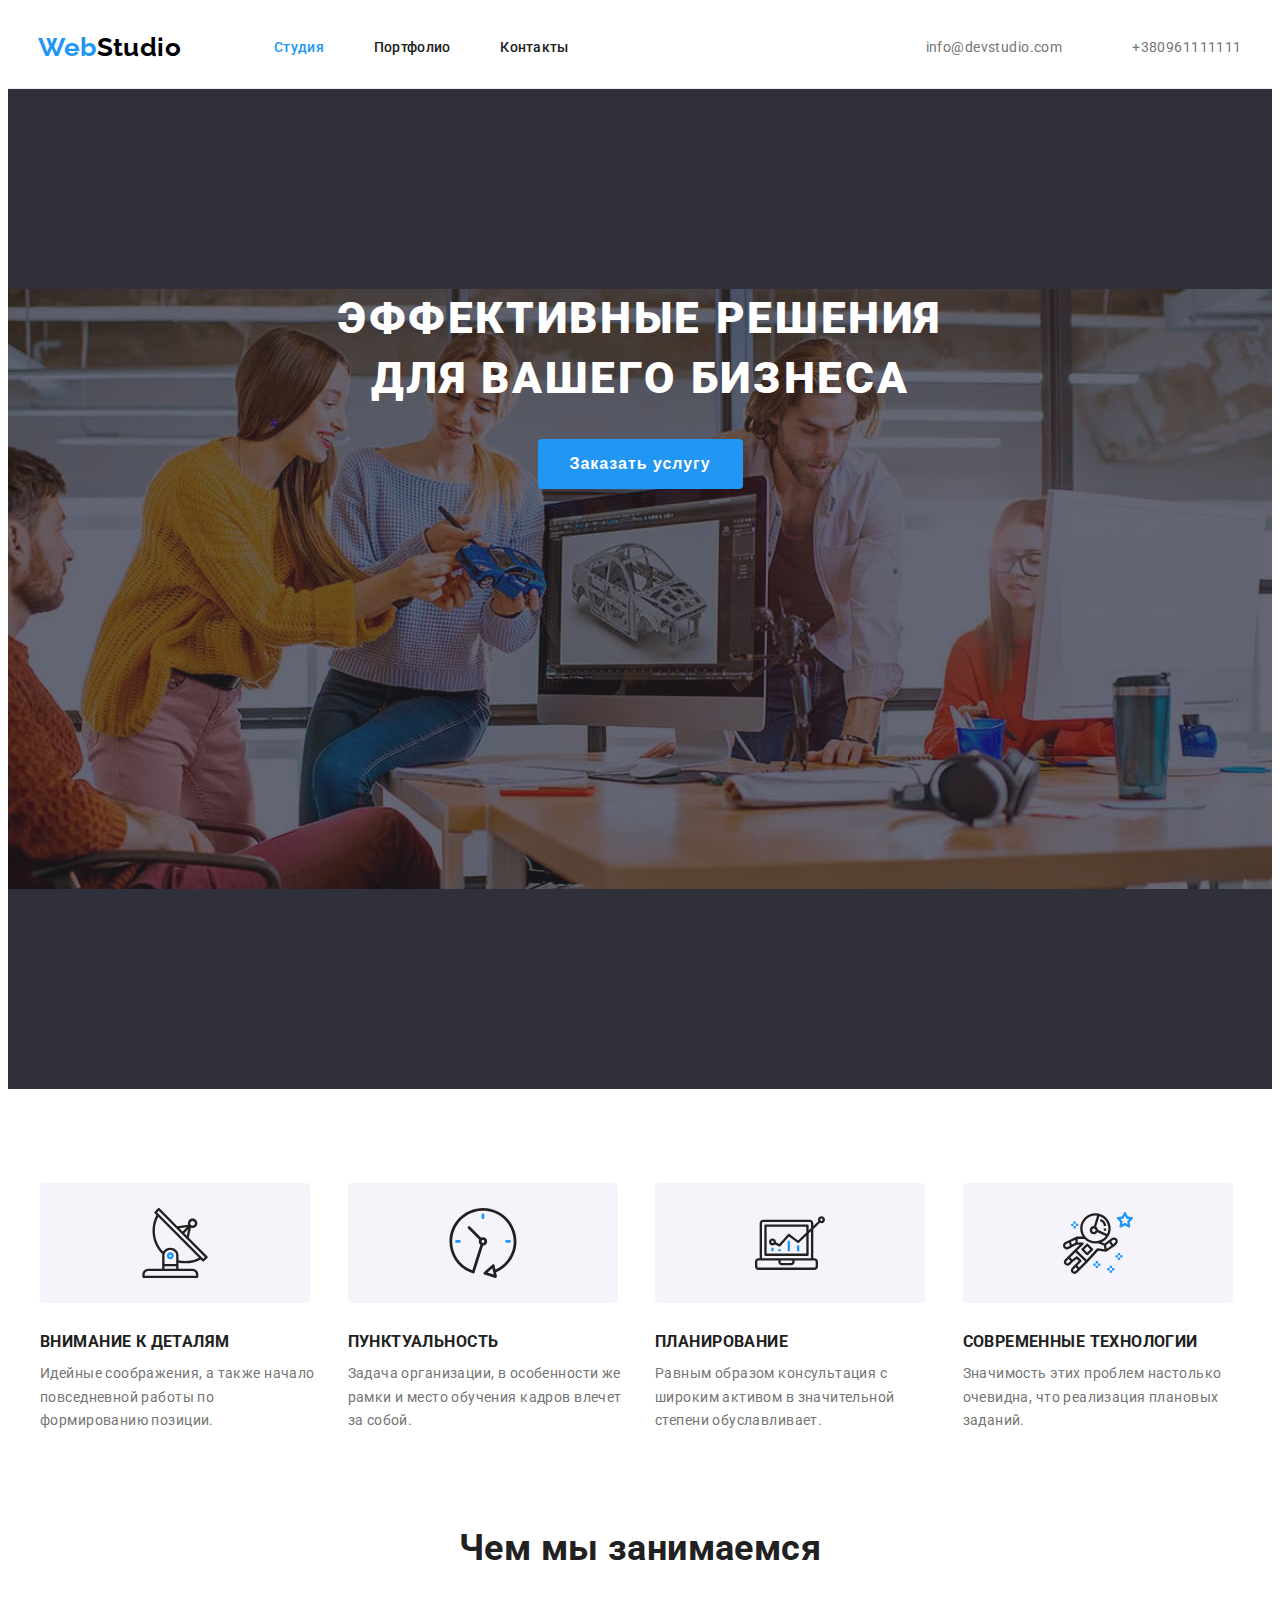
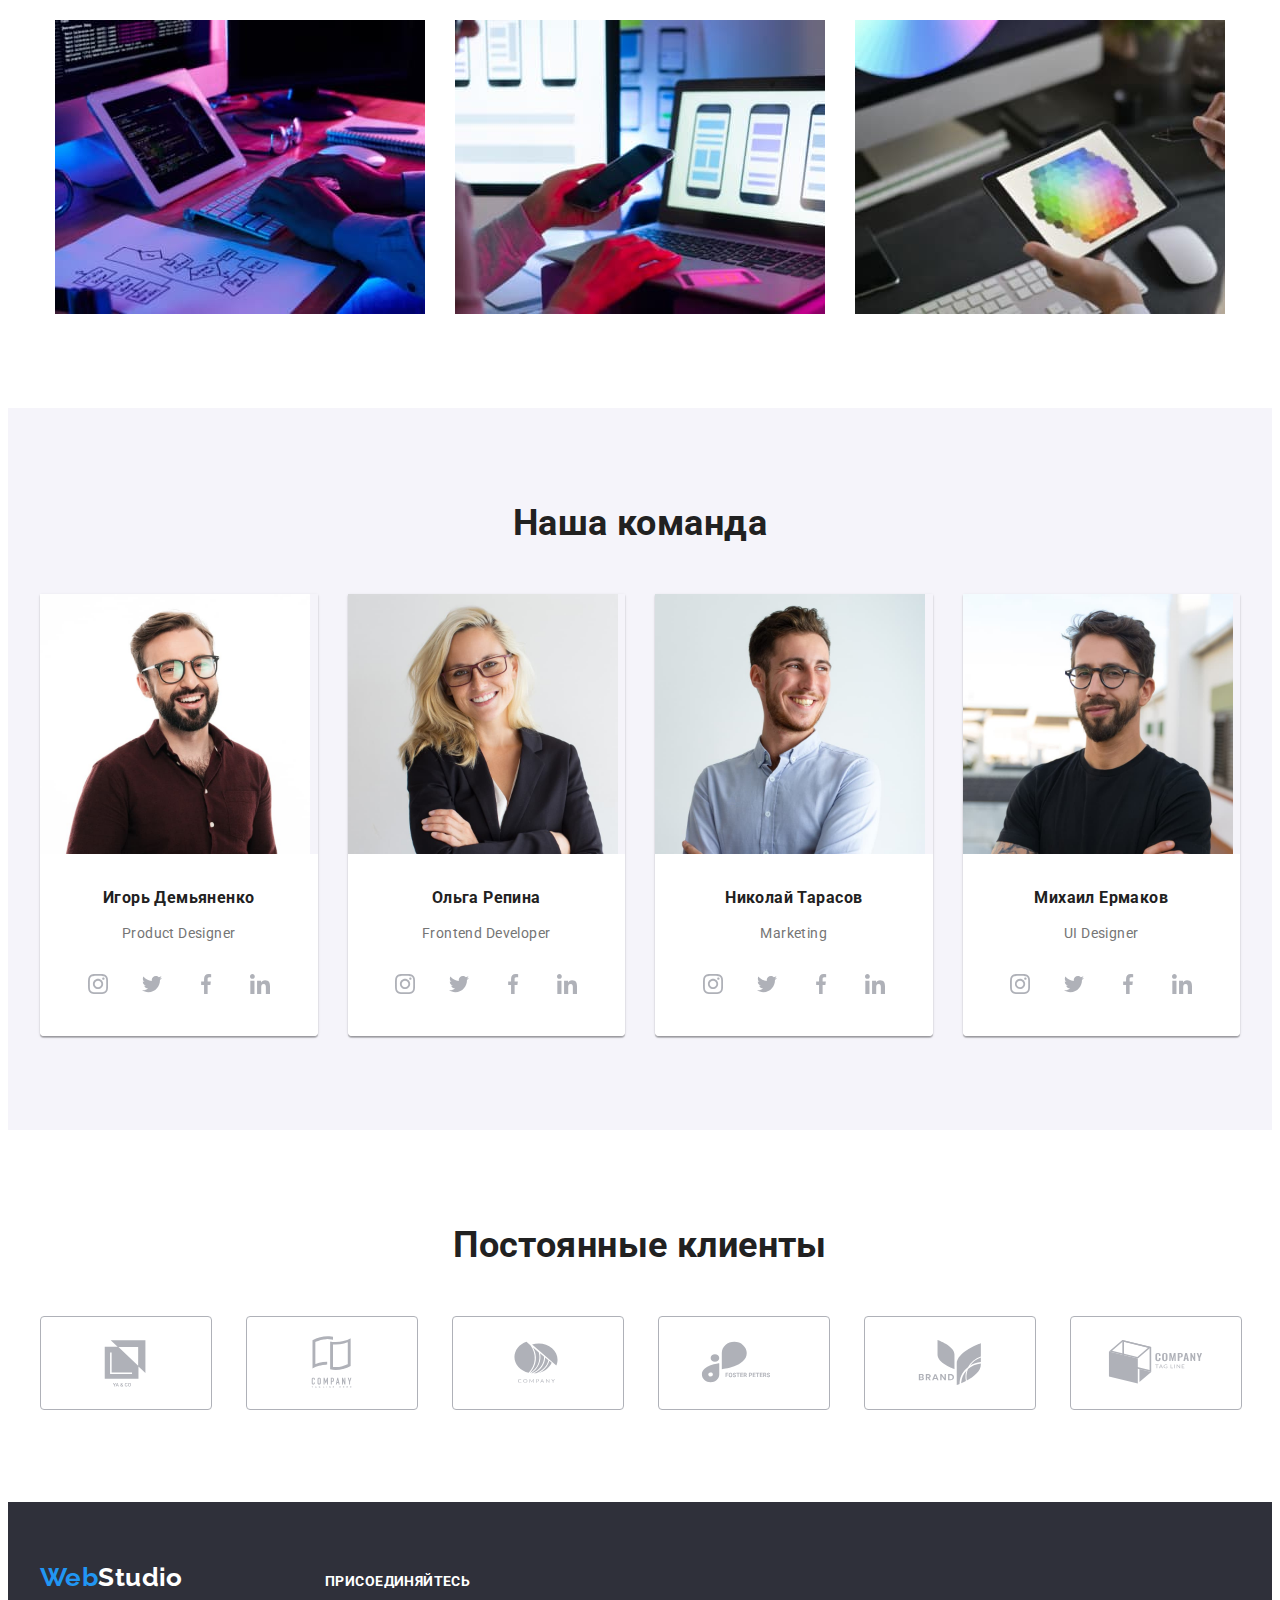
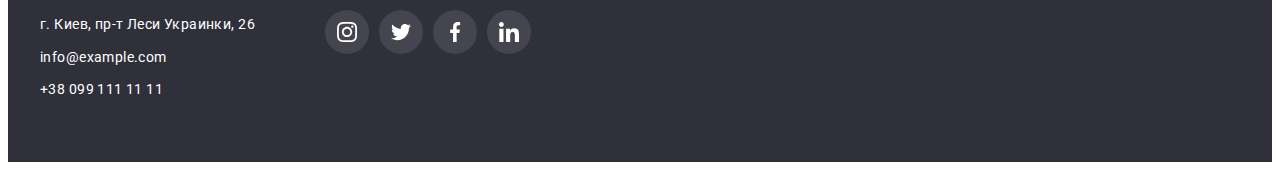
==== index.html @ 6c305471 "start5dz" ====
<!DOCTYPE html>
<html lang="ru">
<head>
    <meta charset="UTF-8">
    <meta http-equiv="X-UA-Compatible" content="IE=edge">
    <meta name="viewport" content="width=device-width, initial-scale=1.0">
    <title >Студия</title>
    <link rel="preconnect" href="https://fonts.googleapis.com">
    <link rel="preconnect" href="https://fonts.gstatic.com" crossorigin>
    <link href="https://fonts.googleapis.com/css2?family=Raleway:wght@700&family=Roboto:wght@400;500;700;900&display=swap"
          rel="stylesheet">
    <link rel="stylesheet" href="https://cdnjs.cloudflare.com/ajax/libs/modern-normalize/1.1.0/modern-normalize.min.css" integrity="sha512-wpPYUAdjBVSE4KJnH1VR1HeZfpl1ub8YT/NKx4PuQ5NmX2tKuGu6U/JRp5y+Y8XG2tV+wKQpNHVUX03MfMFn9Q==" crossorigin="anonymous" referrerpolicy="no-referrer" />
    <link rel="stylesheet" href="./css/styles.css">
</head>
<body>
  <header class="header">
      <div class="container header-container">
      <nav class="content-nav">
          <a href="./index.html" class="link header-logo"> 
              <span class="header-logo-design">Web</span>Studio</a>           
      <ul class="header-site-nav">
        <li class="list"><a href="./index.html" class="link  header-current">Студия</a></li>
        <li class="list"><a href="./portfolio.html" class="link ">Портфолио</a></li>
        <li class="list"><a href="" class="link ">Контакты</a></li>
      </ul>
      </nav>
      <ul class="header-site-auth">
          <li class="list">
            <a class="header-contacts" href="mailto:info@devstudio.com" 
            target="blank" rel="noopener noreferrer" 
            class="link">
            <svg class="header-icon" width="16" height="12">
                <use href="../goit-markup-hw-04/images/icons.svg#icon-envelope"></use>
            </svg>
             info@devstudio.com</a></li>
        <li class="list"><a class="header-contacts" href="tel:+380961111111" 
            class="link">
            <svg class="header-icon" width="10" height="16">
                <use href="../goit-markup-hw-04/images/icons.svg#icon-phone"></use>
            </svg>
            +380961111111</a></li>  
      </ul> 
    </div>
  </header> 
  <main>
      <section class="hero overlay">
          <div class="container">
        <h1 class="hero-title"> Эффективные решения для вашего бизнеса</h1>
        <button type="button" class="hero-button">Заказать услугу</button>
        </div>
      </section>
    <section class="section-advantage">
        <div class="container">
        <ul class="advantage-site-nav">
            <li class="list list-item">
                <div class="features-icons">
                    <svg width="70" height="70">
                      <use href="./images/icons.svg#icon-antenna"></use>
                    </svg>
                  </div>
                <h3 class="advantage-title">Внимание к деталям</h3>
                <p>Идейные соображения, а также начало повседневной работы 
                 по формированию позиции.</p>
            </li>
            <li class="list list-item">
                <div class="features-icons">
                    <svg width="70" height="70">
                      <use href="./images/icons.svg#icon-clock"></use>                     
                    </svg>
                  </div>
               <h3 class="advantage-title">Пунктуальность</h3>
               <p>Задача организации, в особенности же рамки и место обучения кадров
                влечет за собой.</p>
            </li>
            <li class="list list-item">
                <div class="features-icons">
                    <svg width="70" height="70">
                      <use href="./images/icons.svg#icon-diagram"></use>                     
                    </svg>
                  </div>
               <h3 class="advantage-title">Планирование</h3>
               <p>Равным образом консультация с широким активом в значительной степени
                обуславливает.</p>
            </li>
            <li class="list list-item">
                <div class="features-icons">
                    <svg width="70" height="70">
                      <use href="./images/icons.svg#icon-astronaut"></use>                     
                    </svg>
                  </div>
                <h3 class="advantage-title">Современные технологии</h3>
                <p>Значимость этих проблем настолько очевидна, что реализация плановых заданий.</p>
             </li>
        </ul>
        </div>
    </section>
    <section class="section-directions">
        <div class="container">
        <h2 class="section-title">Чем мы занимаемся</h2>
        <ul class="directions-photos">
            <li class="list"><img class="directions-photo" 
                src="./images/employment-1.jpg" alt="работник пишет программный код" 
                width="370" height="294"/></li>
            <li class="list"><img class="directions-photo" 
                src="./images/employment-2.jpg" alt="на мониторе проект структуры приложения для телефона"
                width="370" height="294"/></li>
            <li class="list"><img class="directions-photo" 
                src="./images/employment-3.jpg" alt="на планшете палитры цветов" 
                width="370" height="294"/></li>
        </ul>
        </div>
    </section>
    <section class="section-our-team">
        <div class="container">
        <h2 class="section-title">Наша команда</h2>
        <ul class="master-list">
            <li class="list">
                <img src="./images/team-1.jpg" alt="темноволосый молодой мужчина с бородой, в очках и бордовой рубашке " width="270" height="260"/>
                <div class="our">
                <h3 class="our-team-employee">Игорь Демьяненко</h3>
                <p lang="en" class="our-team-position">Product Designer</p>
                <ul class="masters-social-list">
                    <li class="masters-social-item">
                        <a href="" class="masters-social-link">
                            <svg class="masters-social-icon" width="20", height="20">
                                <use href="./images/icons.svg#icon-instagram"></use> 
                            </svg>  
                        </a>
                    </li>
                    <li class="masters-social-item">
                        <a href="" class="masters-social-link">
                            <svg class="masters-social-icon" width="20", height="20">
                                <use href="./images/icons.svg#icon-twitter"></use> 
                            </svg>  
                        </a>
                    </li>
                    <li class="masters-social-item">
                        <a href="" class="masters-social-link">
                            <svg class="masters-social-icon" width="20", height="20">
                                <use href="./images/icons.svg#icon-facebook"></use> 
                            </svg>  
                        </a>
                    </li>
                    <li class="masters-social-item">
                        <a href="" class="masters-social-link">
                            <svg class="masters-social-icon" width="20", height="20">
                                <use href="./images/icons.svg#icon-linkedin"></use> 
                            </svg>  
                        </a>
                    </li>
                </ul>
               </div>
            </li>
            <li class="list">
                <img src="./images/team-2.jpg" alt="молодая блондинка в очках" width="270" height="260"/>
                <div class="our">
                <h3 class="our-team-employee">Ольга Репина</h3>
                <p lang="en" class="our-team-position">Frontend Developer</p>
                <ul class="masters-social-list">
                    <li class="masters-social-item">
                        <a href="" class="masters-social-link">
                            <svg class="masters-social-icon" width="20", height="20">
                                <use href="./images/icons.svg#icon-instagram"></use> 
                            </svg>  
                        </a>
                    </li>
                    <li class="masters-social-item">
                        <a href="" class="masters-social-link">
                            <svg class="masters-social-icon" width="20", height="20">
                                <use href="./images/icons.svg#icon-twitter"></use> 
                            </svg>  
                        </a>
                    </li>
                    <li class="masters-social-item">
                        <a href="" class="masters-social-link">
                            <svg class="masters-social-icon" width="20", height="20">
                                <use href="./images/icons.svg#icon-facebook"></use> 
                            </svg>  
                        </a>
                    </li>
                    <li class="masters-social-item">
                        <a href="" class="masters-social-link">
                            <svg class="masters-social-icon" width="20", height="20">
                                <use href="./images/icons.svg#icon-linkedin"></use> 
                            </svg>  
                        </a>
                    </li>
                </ul>
                </div>
            </li>
            <li class="list">
                <img src="./images/team-3.jpg" alt="темноволосый молодой мужчина в очках и белой рубашке" width="270" height="260"/>
                <div class="our">
                <h3 class="our-team-employee">Николай Тарасов</h3>
                <p lang="en" class="our-team-position">Marketing</p>
                <ul class="masters-social-list">
                    <li class="masters-social-item">
                        <a href="" class="masters-social-link">
                            <svg class="masters-social-icon" width="20", height="20">
                                <use href="./images/icons.svg#icon-instagram"></use> 
                            </svg>  
                        </a>
                    </li>
                    <li class="masters-social-item">
                        <a href="" class="masters-social-link">
                            <svg class="masters-social-icon" width="20", height="20">
                                <use href="./images/icons.svg#icon-twitter"></use> 
                            </svg>  
                        </a>
                    </li>
                    <li class="masters-social-item">
                        <a href="" class="masters-social-link">
                            <svg class="masters-social-icon" width="20", height="20">
                                <use href="./images/icons.svg#icon-facebook"></use> 
                            </svg>  
                        </a>
                    </li>
                    <li class="masters-social-item">
                        <a href="" class="masters-social-link">
                            <svg class="masters-social-icon" width="20", height="20">
                                <use href="./images/icons.svg#icon-linkedin"></use> 
                            </svg>  
                        </a>
                    </li>
                </ul>
                </div>
            </li>
            <li class="list">
                <img src="./images/team-4.jpg" alt="темноволосый молодой мужчина с бородой, в очках и черной футболке" width="270" height="260"/>
                <div class="our">
                <h3 class="our-team-employee">Михаил Ермаков</h3>
                <p lang="en" class="our-team-position">UI Designer</p>
                <ul class="masters-social-list">
                    <li class="masters-social-item">
                        <a href="" class="masters-social-link">
                            <svg class="masters-social-icon" width="20", height="20">
                                <use href="./images/icons.svg#icon-instagram"></use> 
                            </svg>  
                        </a>
                    </li>
                    <li class="masters-social-item">
                        <a href="" class="masters-social-link">
                            <svg class="masters-social-icon" width="20", height="20">
                                <use href="./images/icons.svg#icon-twitter"></use> 
                            </svg>  
                        </a>
                    </li>
                    <li class="masters-social-item">
                        <a href="" class="masters-social-link">
                            <svg class="masters-social-icon" width="20", height="20">
                                <use href="./images/icons.svg#icon-facebook"></use> 
                            </svg>  
                        </a>
                    </li>
                    <li class="masters-social-item">
                        <a href="" class="masters-social-link">
                            <svg class="masters-social-icon" width="20", height="20">
                                <use href="./images/icons.svg#icon-linkedin"></use> 
                            </svg>  
                        </a>
                    </li>
                </ul>
                </div>
            </li>
        </ul>
    </div>
    </section>
    <section class="section-clients">
        <div class="container">
        <h2 class="clients-title">Постоянные клиенты</h2>
        <ul class="clients-list list">
            <li class="client-item">
                <a href="" class="link client-link" target="blank">
                    <svg class="client-icon" width="106" height="60">
                        <use href="./images/icons.svg#icon-client1"></use>
                    </svg>
                </a>
            </li>
            <li class="client-item">
                <a href="" class="link client-link" target="blank">
                    <svg class="client-icon" width="106" height="60">
                        <use href="./images/icons.svg#icon-client2"></use>
                    </svg>
                </a>
            </li>
            <li class="client-item">
                <a href="" class="link client-link" target="blank">
                    <svg class="client-icon" width="106" height="60">
                        <use href="./images/icons.svg#icon-client3"></use>
                    </svg>
                </a>
            </li>
            <li class="client-item">
                <a href="" class="link client-link" target="blank">
                    <svg class="client-icon" width="106" height="60">
                        <use href="./images/icons.svg#icon-client4"></use>
                    </svg>
                </a>
            </li>
            <li class="client-item">
                <a href="" class="link client-link" target="blank">
                    <svg class="client-icon" width="106" height="60">
                        <use href="./images/icons.svg#icon-client5"></use>
                    </svg>
                </a>
            </li>
            <li class="client-item">
                <a href="" class="link client-link" target="blank">
                    <svg class="client-icon" width="106" height="60">
                        <use href="./images/icons.svg#icon-client6"></use>
                    </svg>
                </a>
            </li>
        </ul>
    </div>
    </section>  
</main>
<footer class="footer">
    <div class="container footer-container">
        <div class="footer-start">
    <a href="./index.html" class="link logo footer-logo">
        <span class="footer-logo-design">Web</span>Studio</a>
    <address class="footer-contact">         
        <ul class="futer-item">
            <li class="list">
                <a href="https://goo.gl/maps/m2iQLEwshqFkQVWR6" target="blank"
                 rel="noopener noreferrer" class="link contact-location">г. Киев, пр-т Леси Украинки, 26</a></li>
            <li class="list">
                <a href="mailto:info@example.com" target="blank"
                 rel="noopener noreferrer" class="link">info@example.com</a></li>
            <li class="list">
                <a href="tel:+380991111111" class="link">+38 099 111 11 11</a></li>
       </ul>
    </address> 
    </div>
    <section class="footer-center">
        <h2 class="join-title">присоединяйтесь</h2>
        <div class="footer-social-icons">
          <ul class="footer-icons-list list">
            <li class="footer-icon-item">
              <a href="" class="link footer-icon-link" target="_blank" rel="noopener noreferrer">
                <svg class="footer-icon" width="20" height="20">
                  <use href="./images/icons.svg#icon-instagram"></use>
                </svg>
              </a>
            </li>
            <li class="footer-icon-item">
              <a href="" class="link footer-icon-link" target="_blank" rel="noopener noreferrer">
                <svg class="footer-icon" width="20" height="20">
                  <use href="./images/icons.svg#icon-twitter"></use>
                </svg>
              </a>
            </li>
            <li class="footer-icon-item">
              <a href="" class="link footer-icon-link" target="_blank" rel="noopener noreferrer">
                <svg class="footer-icon" width="20" height="20">
                  <use href="./images/icons.svg#icon-facebook"></use>
                </svg>
              </a>
            </li>
            <li class="footer-icon-item">
              <a href="" class="link footer-icon-link" target="_blank" rel="noopener noreferrer">
                <svg class="footer-icon" width="20" height="20">
                  <use href="./images/icons.svg#icon-linkedin"></use>
                </svg>
              </a>
            </li>
          </ul>
        </div>
      </section>
    </div>
</footer>
</body>
</html>
---- css/styles.css ----
:root {
    --primary-text-color: #757575;
    --title-text-color: #212121;
    --accent-color: #2196f3;
    --white-color: #ffffff;
    --logo-text-color: #000000;
    --sacondary-white-color: #ffffff;
    --primary-background-color: #f5f4fa;
    --sacondary-background-color: #e5e5e5;
    --footer-bacground-color: #2f303a;}  
     


  body {
    font-family: Roboto, sans-serif;
    color: var(--primary-text-color);    
    font-size: 14px;
    line-height: 1.71;
    letter-spacing: 0.03em;}  
    
    p, h1, h2, h3, h4, h5, h6 {margin: 0;}
    ul {margin: 0; padding: 0;}

    button {cursor: pointer;}

    img {display: block;
         max-width: 100%;        
         height: auto;}

  .list {list-style: none;}

  .link {text-decoration: none;}  
  /*a {text-decoration: none;}*/

.container {
  width: 1200px;
  padding-left: 15px;
  padding-right: 15px;
  margin: 0 auto;}

  .header-logo {
    font-family: Raleway;
    font-weight: 700;
    font-size: 26px;
    line-height: 1.19;
    color: var(--logo-text-color);
    margin-right: 93px;
    padding-left: auto;}

  .header-logo-design {color: var(--accent-color);}
  
  .section-title {
    font-weight: 700;
    font-size: 36px;
    line-height: 1.17;
    text-align: center;
    color: var(--title-text-color);    
    margin-bottom: 50px;} 

  .advantage-visually-hidden {
    position: absolute;
    width: 1px;
    height: 1px;
    margin: -1px;
    padding: 0;
    overflow: hidden;
    border: 0;
    clip: rect(0 0 0 0);}

/* Навигация */  
  .header {
    background-color: var(--white-color);
    border-bottom: #ECECEC solid 1px;
    padding: 24px 0px 25px 0px;}  
    

  .header-site-nav .link:hover,
  .header-site-nav .link:focus,
  .header-site-auth .link:hover,
  .header-site-auth .link:focus,
  .futer-item .link:hover,
  .futer-item .link:focus {color: var(--accent-color);}
  
  .header-site-nav .link {
    font-weight: 500;
    line-height: 1.14;
    letter-spacing: 0.02em;
    color: var(--title-text-color);
    padding-top: 32px;
    padding-bottom: 32px;
    flex-shrink:1}

    .header-site-nav .list:nth-child(2) {margin: 0px 50px 0px 50px;}
    .header-site-nav .list:nth-child(3) {margin-right: 331px;}
    .header-site-auth .list:nth-child(2) {margin-left: 50px;}
    .header-site-auth .link:nth-last-child(2) {padding-right: 0px;}

  .header-site-nav .link.header-current {color: var(--accent-color);}  
  .header-site-auth .link {
    font-weight: 500;
    line-height: 1.14;
    letter-spacing: 2%;
    color: var(--primary-text-color);
    padding-top: 32px;
    padding-bottom: 32px;    
    text-align: right;}

    .header-site-auth .li 
    {display: block;
    position: absolute; 
    box-sizing: content-box;}
    .header-container {
                      flex-direction: row;
                      display: flex;
                      align-items: center;
                      justify-content: center;}

.header-site-auth.list 
{color: var(--primary-text-color);
  
}                
 .header-container, .content-nav,
 .header-site-nav, .header-site-auth {display: flex;
                                      align-items: center;}
.header-site-auth {justify-content: flex-end;}

.header-icon {fill: currentColor; margin-right: 10px;}

.header-contacts:hover,.header-contacts:focus 
{color: var(--accent-color);}

.header-contacts {align-items: center;
                  display: flex;
                  color: var(--primary-text-color);
                  text-decoration: none;}

  
/* Герой */    
.hero 
{background-color: #2f303a;
  padding: 200px 0px 200px 0px;
  text-align: center;}
.hero-title {
    font-weight: 900;
    font-size: 44px;
    line-height: 1.36;
    text-align: center;
    letter-spacing: 0.06em;
    text-transform: uppercase;
    color: var(--white-color);
    max-width: 55%;
    margin-left: auto;
    margin-right: auto;}   
.overlay 
   {max-width: 1600px;
    height: 600px;
    margin-left: auto;
    margin-right: auto;
    background-color: var(--footer-bacground-color);
    background-image: linear-gradient(to right, rgba(47, 48, 58, 0.4),
                                     rgba(47, 48, 58, 0.4)),
    url(../images/header-overlay-squoosh.jpg);
    background-repeat: no-repeat;
    background-position: center;
    block-size: cover;}
  
/* Преимущества */  
    .section-advantage {
      padding-top: 94px;
      padding-bottom: 94px;}

    .section-advantage.list
    {margin-right: 30px;}

    .advantage-title 
    {font-weight: 700;
    line-height: 1.14;
    text-transform: uppercase;
    color: var(--title-text-color);     
   
    margin-bottom: 10px;}

    .advantage-site-nav 
    {display: flex;
    flex-wrap: wrap;
    margin-left: -30px;}

    .advantage-site-nav .list 
    {width: calc(100% / 4 - 30px);
    margin-left: 30px;}

    .features-icons {
      display: flex;
      justify-content: center;
      align-items: center;
      width: 270px;
      height: 120px;
      background: var(--primary-background-color);
      border-radius: 4px;
      margin-bottom: 30px;}

    /*.list-item::before 
    {display: block;
      content: ;
      height: 120px;
      background-size: contain;
      background-repeat: no-repeat;
      background-position: center;
      background-color: #f5f4fA;}
    .list-item:nth-child(1)::before 
    {background-image:url(../goit-markup-hw-04/images/icons.svg#icon-antenna);}*/

/* Чем мы занимаемся */
   .directions-photo {display: block;}
   .section-directions {padding-bottom: 94px;}
   
   .directions-photos 
   {display: flex;
    flex-wrap: wrap;
    margin-left: -30px;
    justify-content: center; }
   .directions-photos .list 
   {margin-left: 30px;
    text-align: center;}

/* Наша команда */

    .our-team .our-team-employee {
    font-weight: 500;
    font-size: 16px;
    line-height: 1.19;
    color: var(--title-text-color);}

    .our-team-employee {margin-bottom: 10px;
                        color: var(--title-text-color);}  

   .our-team .our-team-position {
    font-size: 16px;
    line-height: 1.19;  } 
    .our {padding-top: 30px;
          padding-bottom: 30px;
        background-color: white;}

    .section-our-team {padding-top: 94px;
                       padding-bottom: 94px;
                       background-color: #f5f4fa;}
.master-list {display: flex;
              /*flex-wrap: wrap;*/
              margin-left: -30px;}

.master-list .list {width: calc(100% / 4 - 30px);
                    margin-left: 30px;
                    text-align: center;                    
                    box-shadow: 0px 1px 3px rgba(0, 0, 0, 0.12),
                                0px 1px 1px rgba(0, 0, 0, 0.14),
                                0px 2px 1px rgba(0, 0, 0, 0.2);
                    border-radius: 0px 0px 4px 4px;
                    overflow: hidden;}

.masters-social-link 
{width: 44px;
height: 44px;
background-color:var(--sacondary-white-color);
display: flex;
border-radius: 50%;
justify-content: center;
align-items: center;}     

.masters-social-link:hover, .masters-social-link:focus 
{background-color: var(--accent-color);}
.masters-social-link:hover .masters-social-icon,
.masters-social-link:focus .masters-social-icon {fill: var(--sacondary-white-color);}

.masters-social-list 
{display: flex;
justify-content: center;
margin-top: 16px;}

.masters-social-item + .masters-social-item {margin-left: 10px;}
.masters-social-item {list-style-type: none;}
.masters-social-icon {fill: #afb1b8;}

/*НАШИ КЛИЕНТЫ*/

.section-clients {
  font-weight: 700;
  font-size: 36px;
  line-height: 1.17;
  text-align: center;
  color: var(--title-text-color);   
  padding-top: 94px;
  padding-bottom: 94px;}
  .clients-title 
  {margin-bottom:50px;
    font-weight: 700;
    font-size: 36px;
    line-height: 1.17;
    text-align: center;
    color: var(--title-text-color);}

.clients-list 
{display: flex;
  flex-wrap: wrap; 
 justify-content: space-between; }

 .client-item + .client-item {margin-left: 30px;}

 .client-item 
 {width: 170px;
  height: 92px;   
  align-items: center;}

 .client-link 
 {display: flex;
  justify-content: center;
  align-items: center;
  border: #afb1b8 solid 1px;
  border-radius: 4px;
  width: 170px;
  height: 92px;
  color: #afb1b8;}
  
 .client-link:hover ,
 .client-link:focus  {border-color: #2196f3;}
  .client-link:hover .client-icon,
  .client-link:focus .client-icon {fill: #2196f3;}

.client-icon {  
  fill: currentColor; 
  background-position: center; 
  align-items: center;
  background-position: 50% 50%;
background-size: cover;}



    
/* Футер */  
   .footer {background-color: var(--footer-bacground-color);
            padding-top: 60px;
            padding-bottom: 60px;}
            
   .footer-logo {
    font-family: Raleway;
    font-weight: 700;
    font-size: 26px;
    line-height: 1.19;
    color: var(--white-color);
    margin-bottom: 20px;
    display:inline-block;}  

    .footer-logo-design {color: var(--accent-color);}
    
    .footer-contact {font-style: normal;}  
    .futer-item .link {color: var(--sacondary-white-color);}
    .footer-contact .contact-location {color: var(--white-color);}  
    .futer-item .list:not(:first-child){margin-top: 9px;}


    .footer-container {
      display: flex;
      align-items: baseline;}
    
    .footer-center 
    {display: block; margin-left: 70px;}

    .join-title 
    { display: block;
      font-size: inherit;
      font-weight: 700;
      line-height: 1.14;
      text-transform: uppercase;
      color: var(--sacondary-white-color);
      margin-bottom: 20px;}

    .footer-social-icons {display: flex;} 
    
    .footer-icons-list {display: flex;}
    
    .footer-icon-link 
     {display: flex; 
      width: 44px; height: 44px;
      background: rgba(255, 255, 255, 0.1);
      border-radius: 50%;
      align-items: center;
      justify-content: center;
      color: var(--sacondary-white-color)}
    
    .footer-icon-item:not(:last-child) {margin-right: 10px;}
    
    .footer-icon {fill: currentColor;}
    
    .footer-icon-link:hover,
    .footer-icon-link:focus {background-color: var(--accent-color);}
    


/* Кнопки */
    .hero-button {
    font-weight: 700;
    font-size: 16px;
    line-height: 1.88;
    letter-spacing: 0.06em;
    color: var(--white-color);
    background-color: var(--accent-color);   
    margin-top: 30px;
    border-radius: 4px;
    border: 0;
    padding: 10px 32px;  }
    
    .hero-button:hover {background-color:#188ce8;}

    .sacondary-button:hover {
    color: var(--white-color);
    background-color: var(--accent-color);}

   .hero-primary-button {
    color: var(--white-color);
    background-color: var(--accent-color);
    cursor: pointer;}

   .sacondary-button {
    color: var(--title-text-color);
    background-color: var(--primary-background-color);
    font-weight: 500;
    font-size: 16px;
    line-height: 1.63;
    cursor: pointer;
    border-radius: 4px;
    border: 0;
    padding: 6px 22px;}  

 
    /* Портфолио */  
/* Навигация по проектам */  
   .gallery-visually-hidden {
    position: absolute;
    width: 1px;
    height: 1px;
    margin: -1px;
    padding: 0;
    overflow: hidden;
    border: 0;
    clip: rect(0 0 0 0);}

   .list .title-works {
    margin-top: 0px;
    margin-bottom: 4px;     
    font-weight: 700;
    font-size: 18px;
    line-height: 171%;
    letter-spacing: 6%;
    color: var(--title-text-color);}

  .list .kind-works {
    margin-top: 4px;
    margin-bottom: 0px;    
    font-size: 16px;
    letter-spacing: 3%;
    line-height: 160%;
    color: var(--primary-text-color)}

/*НАВИГАЦИЯ ГАЛЕРЕИ*/
    
  .gallery-nav 
  {display: flex;  
  margin-left: -30px;
  justify-content: center;
  margin-bottom: 50px;}
  .gallery-nav .list{text-align: center;}    
  .gallery-nav>li:nth-child(n + 2) {margin-left: 8px;}    
  
                                       
.card-content {padding: 20px 24px;}   

 .gallery 
 {padding: 0;
  margin: 0;
  list-style: none;
  display: flex;
  flex-wrap: wrap;
  margin-left: calc(-1 * 30px);
  margin-top: calc(-1 * 30px);}

.gallery > .list 
{flex-basis: calc(100% / 3 - 30px);
  margin-left: 30px;
  margin-top: 30px;
  /*outline: #eeeeee 1px solid;*/}
  

  .card-link:hover, .card-link:focus 
  {box-shadow: 
    0px 1px 1px rgba(0, 0, 0, 0.12),
    0px 4px 4px rgba(0, 0, 0, 0.06),                                       
    1px 4px 6px rgba(0, 0, 0, 0.16);}
 
.section-projects {
  padding-top: 94px;
  padding-bottom: 94px;}
 
  /*.gallery>li:nth-child(3n + 1) {margin-left: 0;} 
  .gallery>li:nth-last-child(-n + 3) {margin-bottom: 0;}*/
  

  /*ИКОНКИ*/
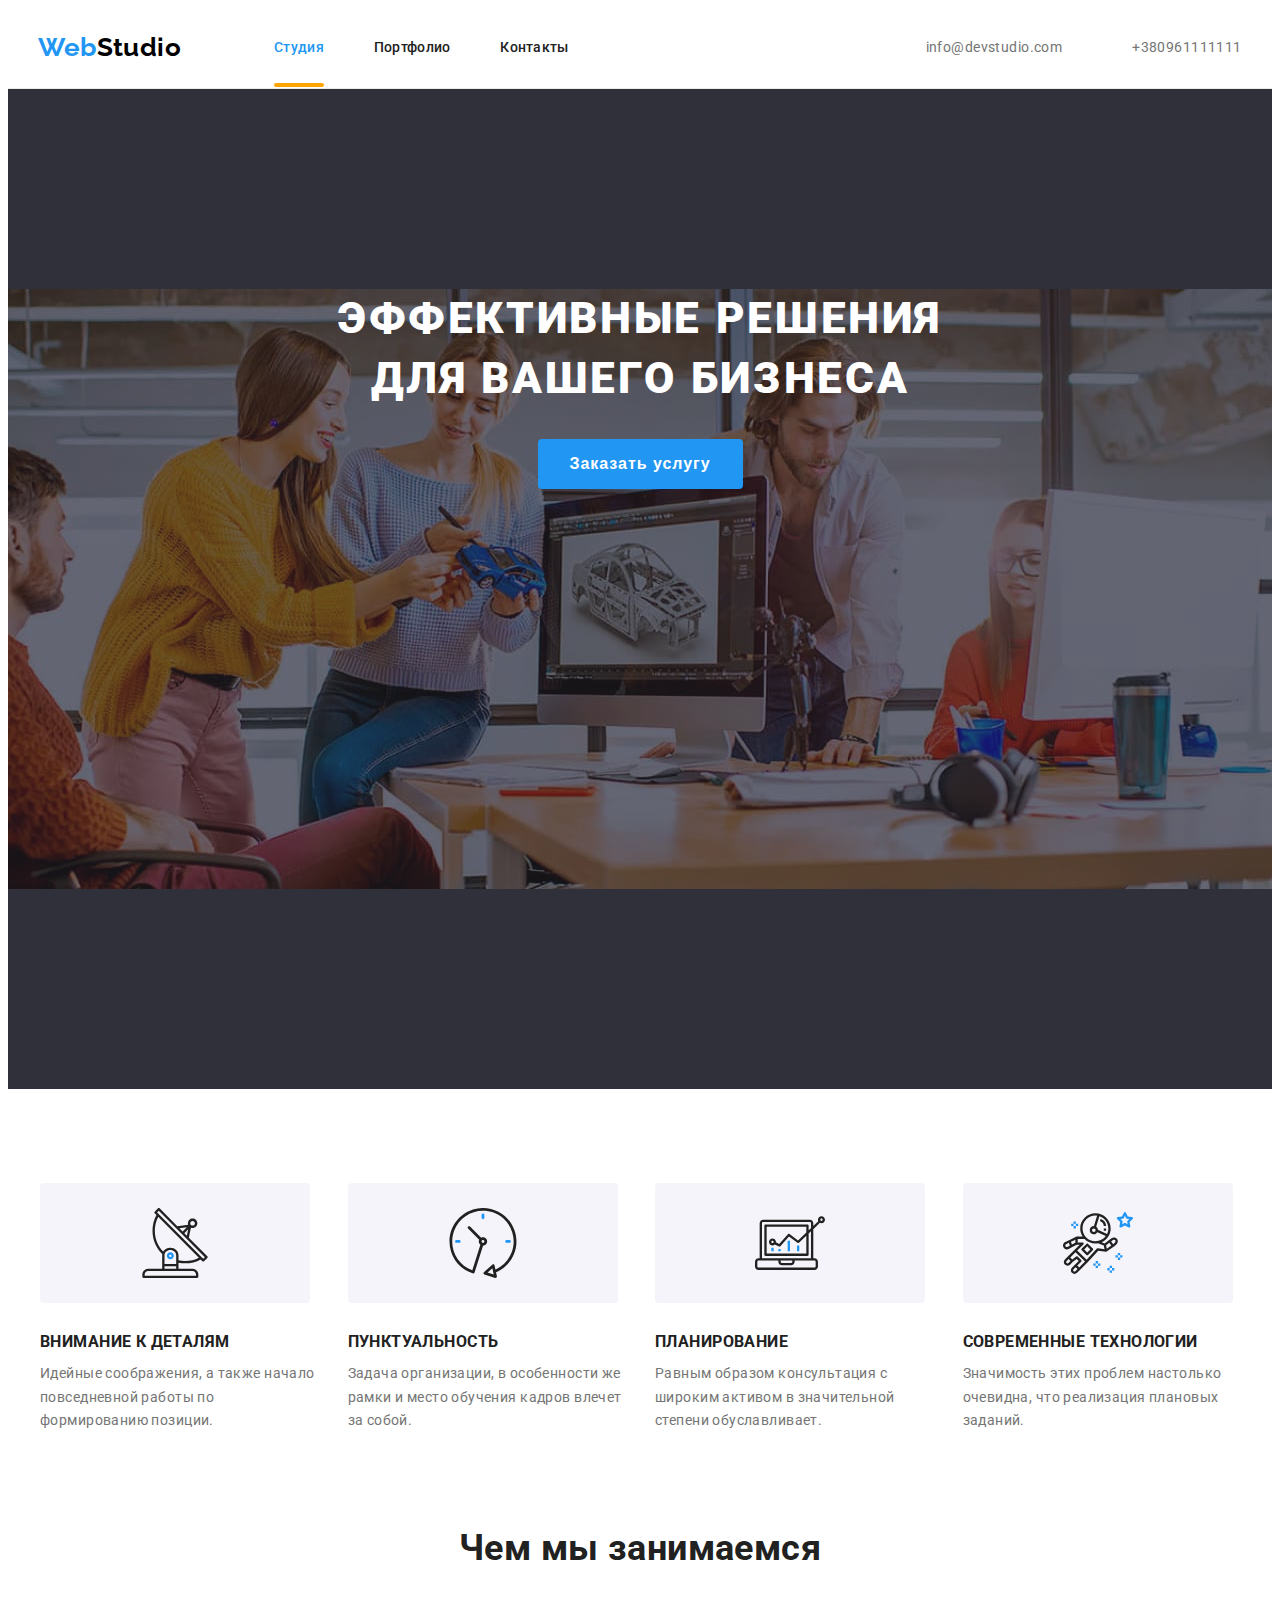
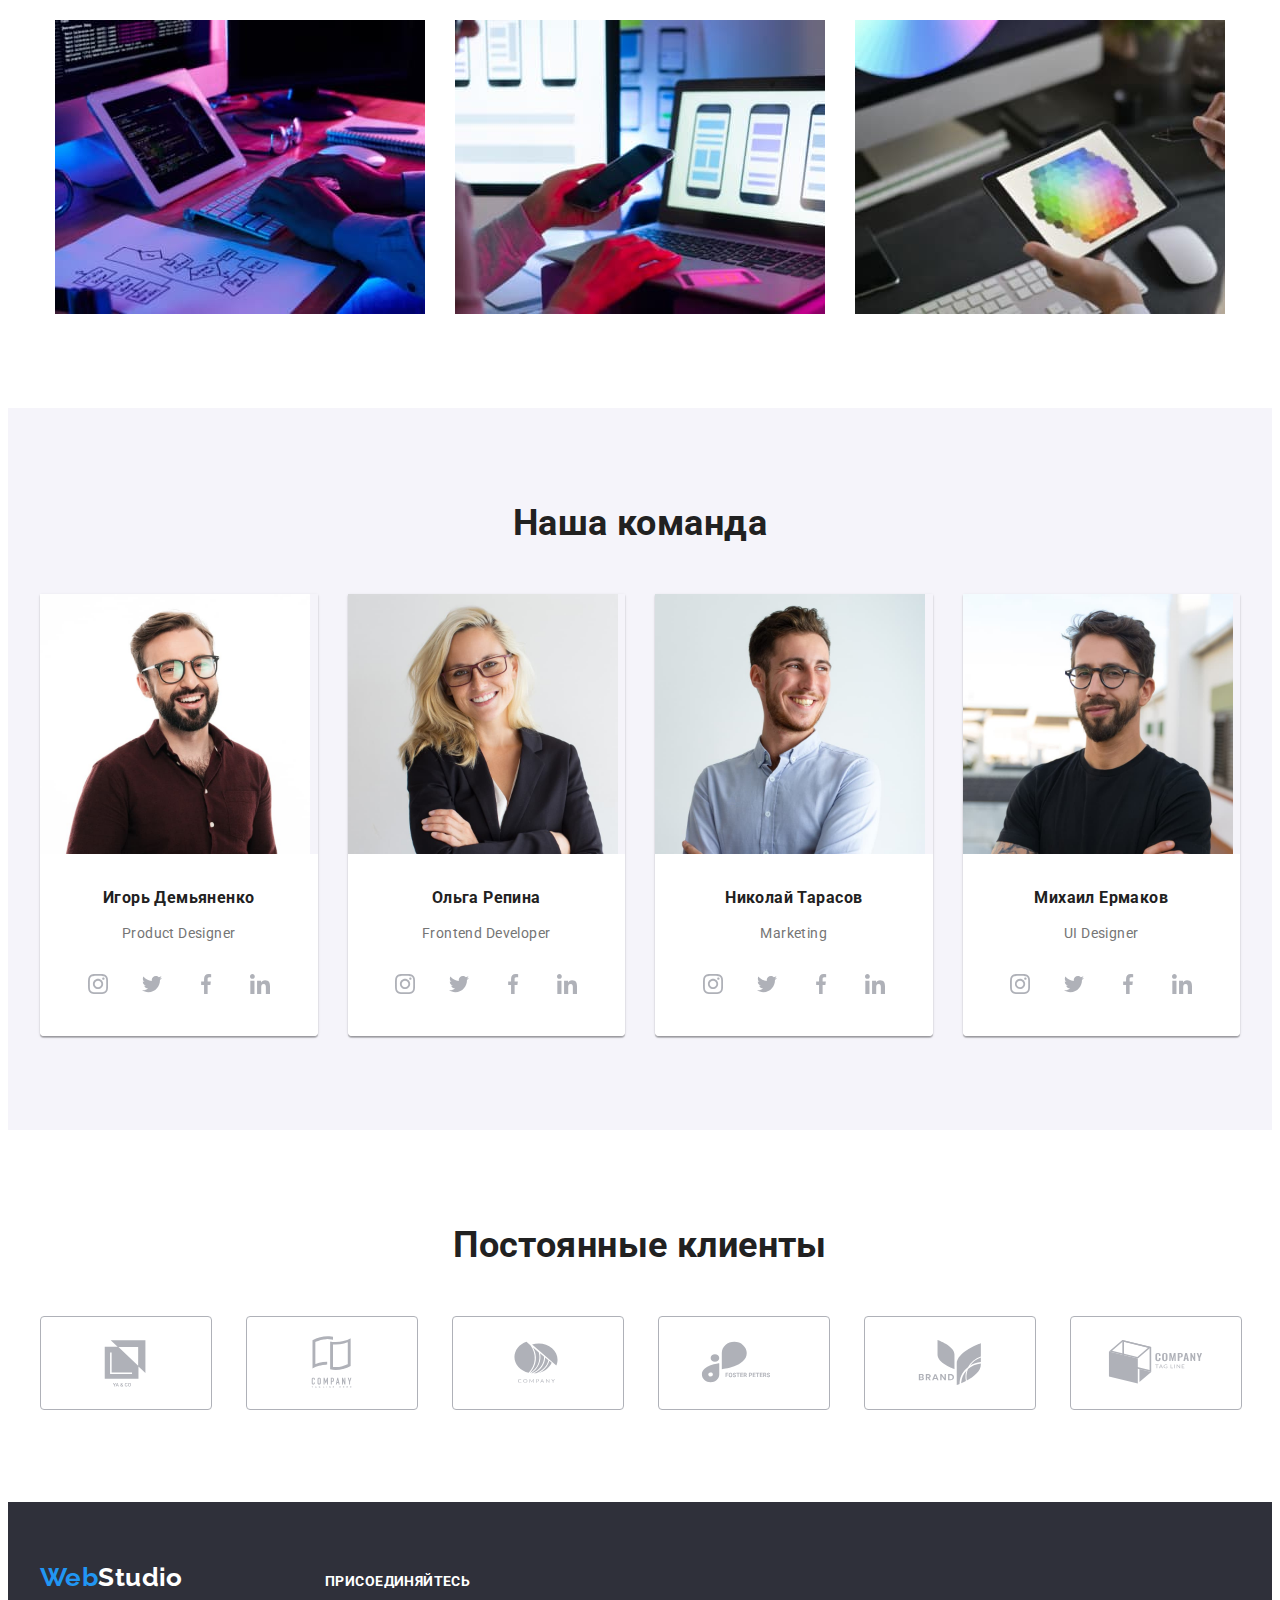
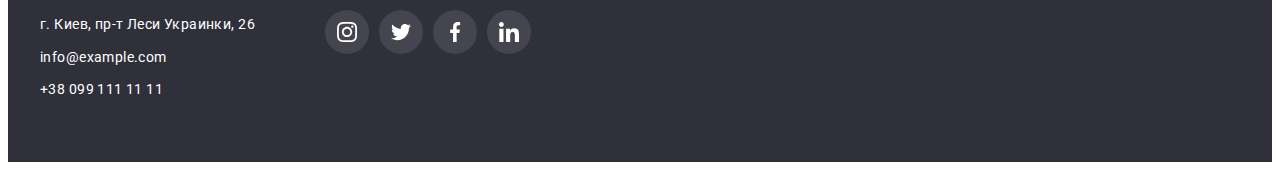
==== commit b64f5795: "2" ====
--- a/index.html
+++ b/index.html
@@ -19,7 +19,7 @@
           <a href="./index.html" class="link header-logo"> 
               <span class="header-logo-design">Web</span>Studio</a>           
       <ul class="header-site-nav">
-        <li class="list"><a href="./index.html" class="link  header-current">Студия</a></li>
+        <li class="list"><a href="./index.html" class="link  header-current current">Студия</a></li>
         <li class="list"><a href="./portfolio.html" class="link ">Портфолио</a></li>
         <li class="list"><a href="" class="link ">Контакты</a></li>
       </ul>
--- a/css/styles.css
+++ b/css/styles.css
@@ -95,7 +95,9 @@
     .header-site-auth .list:nth-child(2) {margin-left: 50px;}
     .header-site-auth .link:nth-last-child(2) {padding-right: 0px;}
 
-  .header-site-nav .link.header-current {color: var(--accent-color);}  
+  .header-site-nav .link.header-current 
+  {color: var(--accent-color);} 
+
   .header-site-auth .link {
     font-weight: 500;
     line-height: 1.14;
@@ -134,6 +136,16 @@
                   color: var(--primary-text-color);
                   text-decoration: none;}
 
+.current {color: #2196f3; position: relative;}               
+.current::after
+{content:"";
+  width: 100%;
+  height: 4px;
+  border-radius: 2px;
+  position: absolute;
+  background-color: orange;
+  left: 0;
+  bottom: 0;}
   
 /* Герой */    
 .hero 
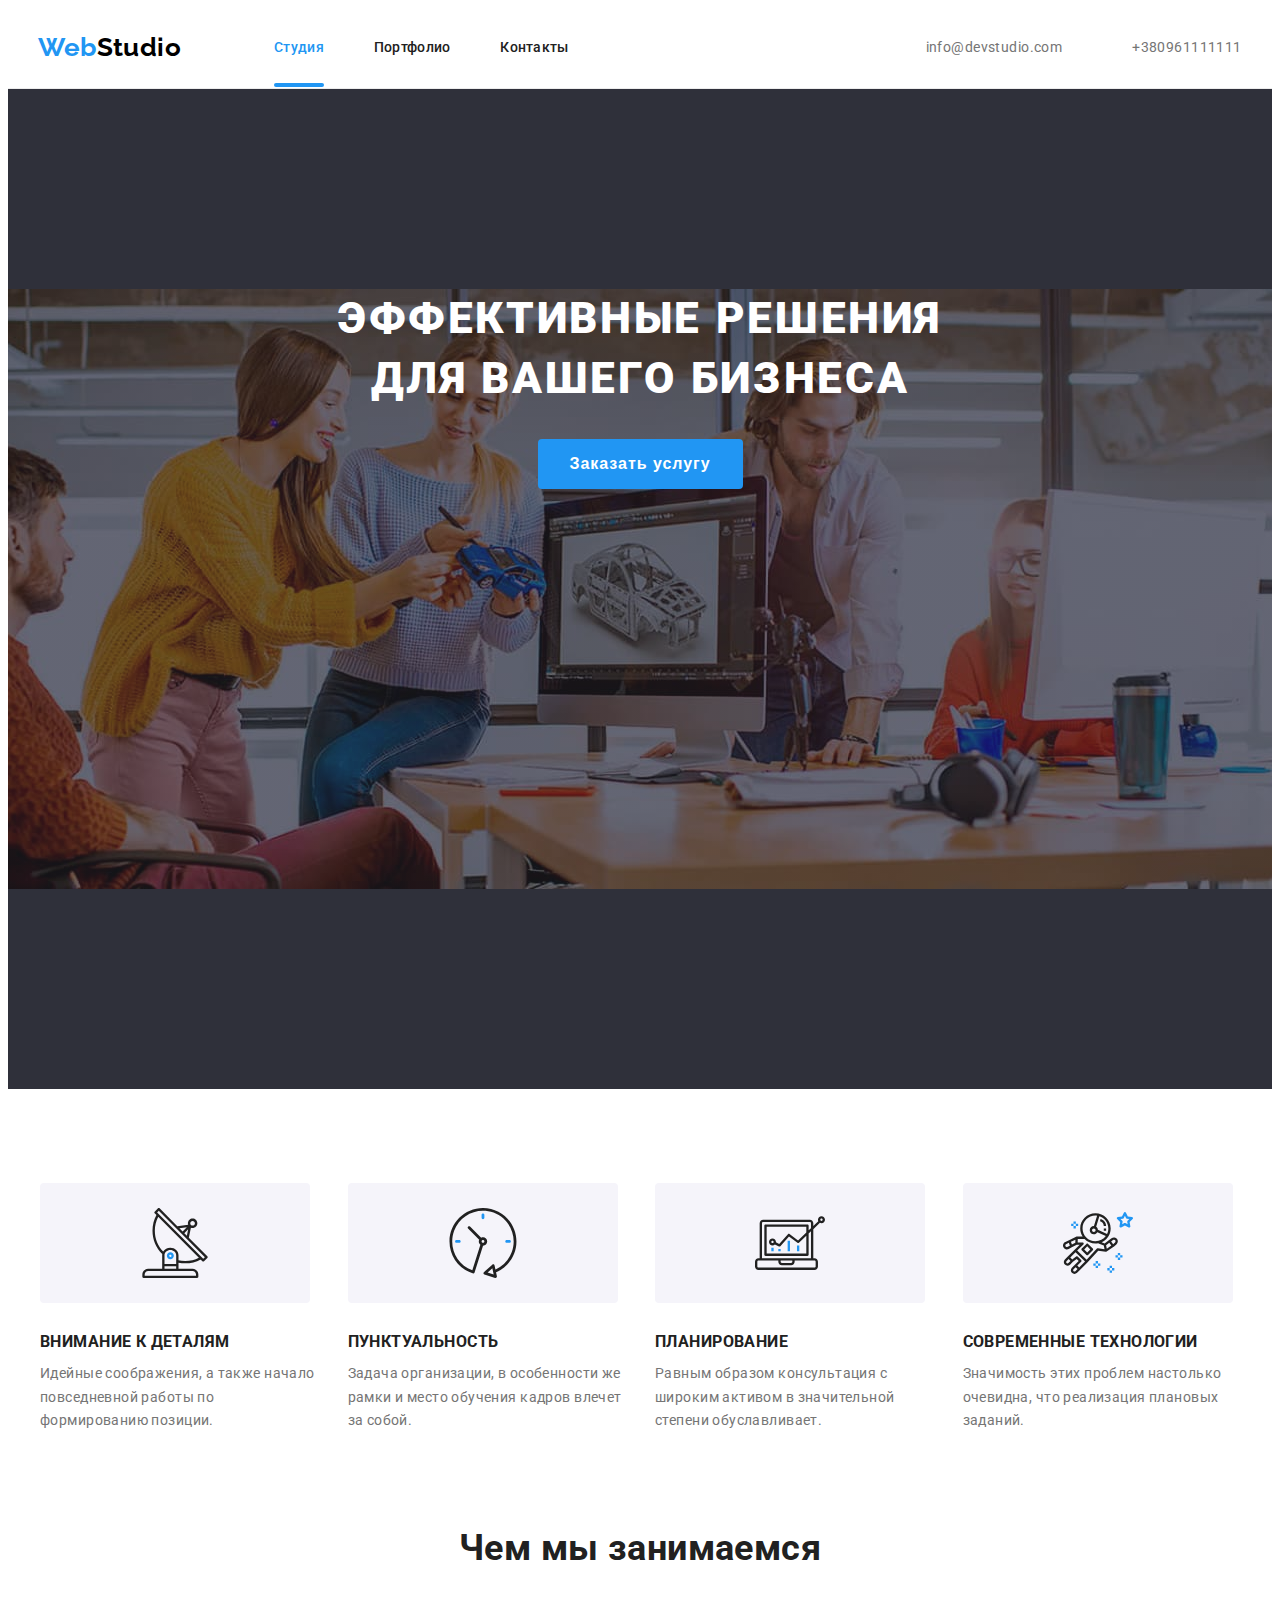
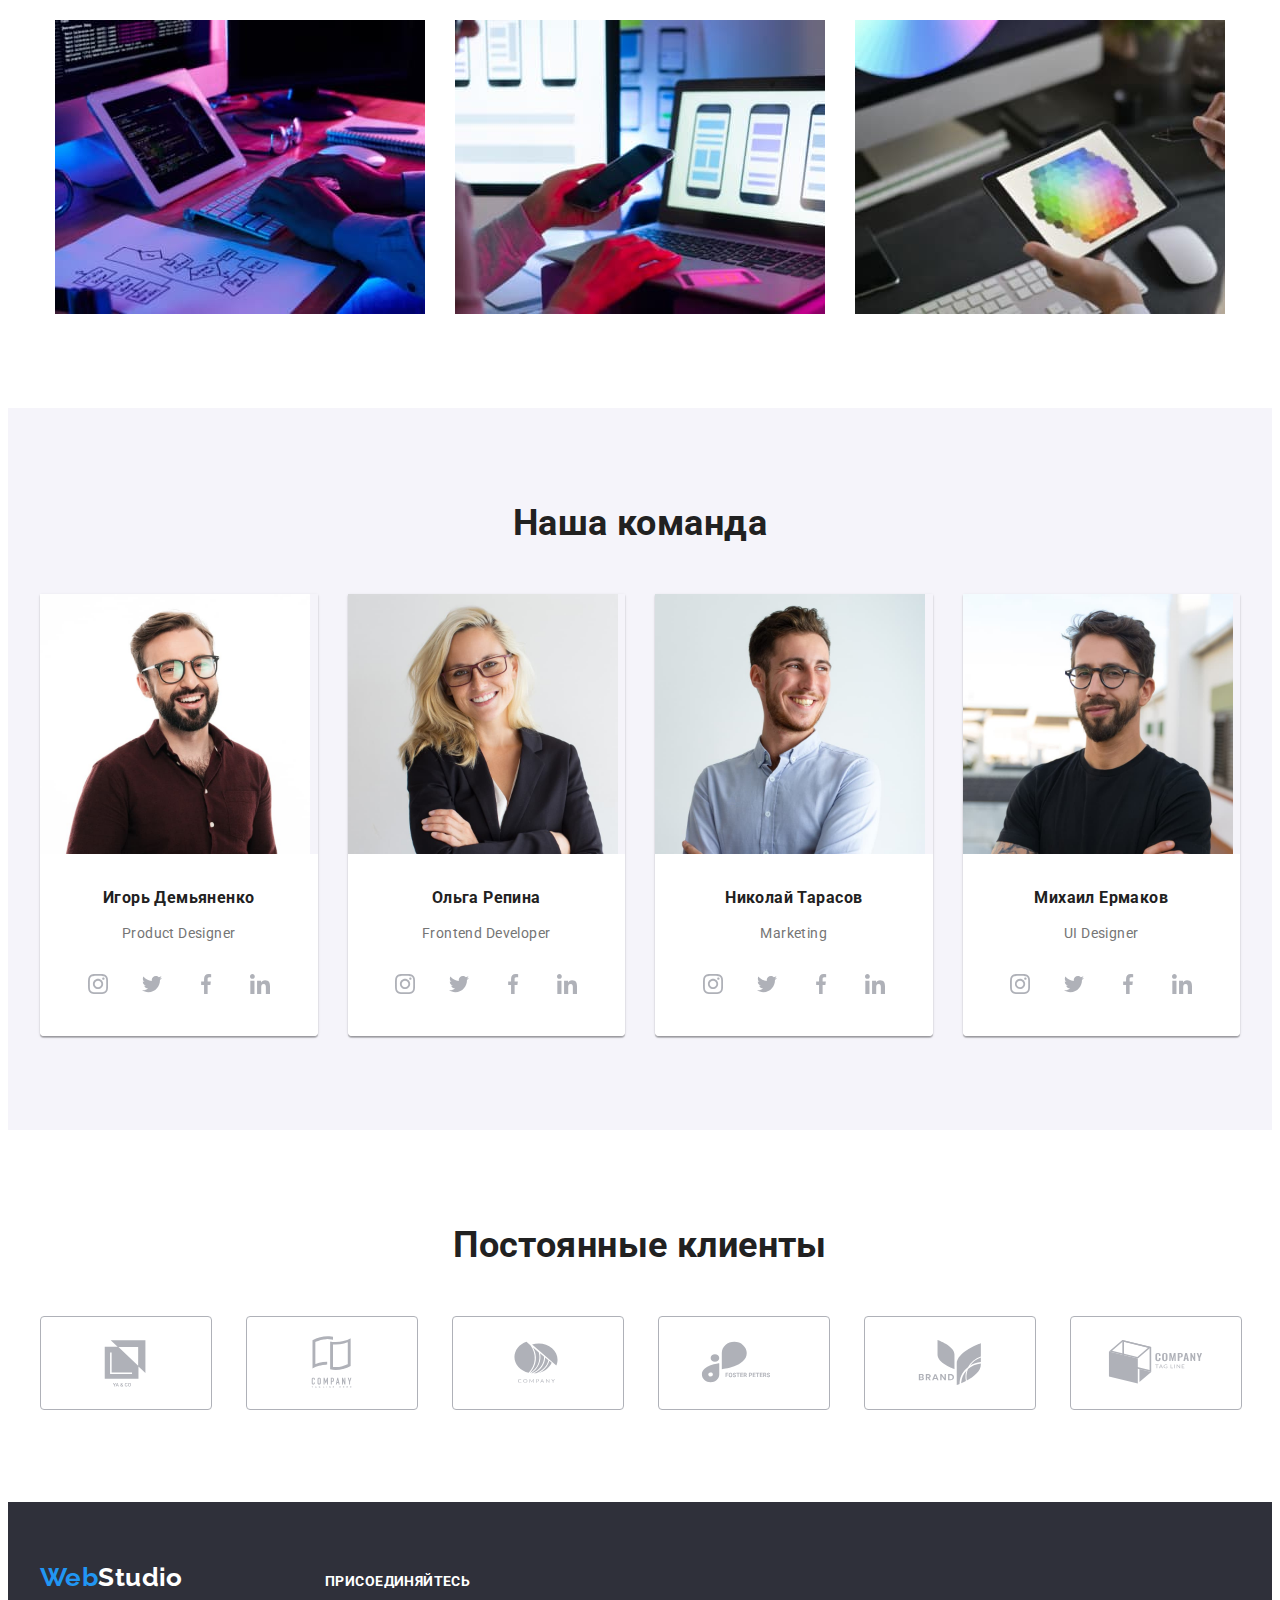
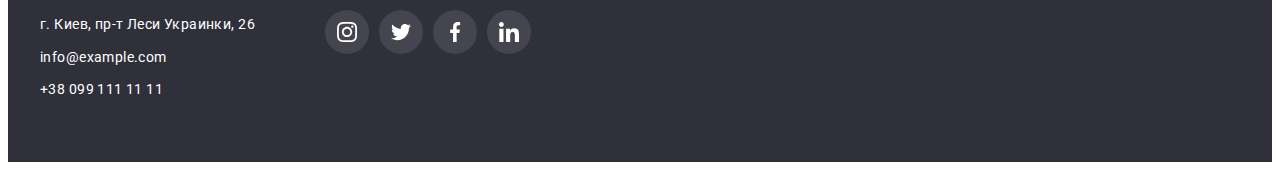
==== commit 9e39ce9d: "модалка" ====
--- a/index.html
+++ b/index.html
@@ -46,7 +46,7 @@
       <section class="hero overlay">
           <div class="container">
         <h1 class="hero-title"> Эффективные решения для вашего бизнеса</h1>
-        <button type="button" class="hero-button">Заказать услугу</button>
+        <button type="button" class="hero-button data-modal-open">Заказать услугу</button>
         </div>
       </section>
     <section class="section-advantage">
@@ -370,5 +370,15 @@
       </section>
     </div>
 </footer>
+<div class="backdrop data-modal is-hidden">
+    <div class="modal">
+        <button class="modal-close data-modal-close">
+            <svg class="modal-close-icon" width="18" height="18">
+                <use href="./images/close.svg"></use>
+              </svg>
+        </button>
+    </div>
+</div>
+<script src="./js/modal.js"></script>
 </body>
 </html>--- a/css/styles.css
+++ b/css/styles.css
@@ -7,8 +7,8 @@
     --sacondary-white-color: #ffffff;
     --primary-background-color: #f5f4fa;
     --sacondary-background-color: #e5e5e5;
-    --footer-bacground-color: #2f303a;}  
-     
+    --footer-bacground-color: #2f303a;  
+    --animation-timing: 250ms cubic-bezier(0.4, 0, 0.2, 1)}
 
 
   body {
@@ -79,7 +79,8 @@
   .header-site-auth .link:hover,
   .header-site-auth .link:focus,
   .futer-item .link:hover,
-  .futer-item .link:focus {color: var(--accent-color);}
+  .futer-item .link:focus {color: var(--accent-color);
+                            transform: var(--animation-timing);}
   
   .header-site-nav .link {
     font-weight: 500;
@@ -96,7 +97,7 @@
     .header-site-auth .link:nth-last-child(2) {padding-right: 0px;}
 
   .header-site-nav .link.header-current 
-  {color: var(--accent-color);} 
+  {color: var(--accent-color);    position: relative;} 
 
   .header-site-auth .link {
     font-weight: 500;
@@ -129,21 +130,22 @@
 .header-icon {fill: currentColor; margin-right: 10px;}
 
 .header-contacts:hover,.header-contacts:focus 
-{color: var(--accent-color);}
+{color: var(--accent-color);
+ transform: var(--animation-timing);}
 
 .header-contacts {align-items: center;
                   display: flex;
                   color: var(--primary-text-color);
                   text-decoration: none;}
 
-.current {color: #2196f3; position: relative;}               
-.current::after
+/*.current {color: #2196f3; position: relative;} */              
+.header-current::after
 {content:"";
   width: 100%;
   height: 4px;
   border-radius: 2px;
   position: absolute;
-  background-color: orange;
+  background-color: #2196f3;
   left: 0;
   bottom: 0;}
   
@@ -279,9 +281,10 @@
 align-items: center;}     
 
 .masters-social-link:hover, .masters-social-link:focus 
-{background-color: var(--accent-color);}
+{background-color: var(--accent-color); transform: var(--animation-timing)}
 .masters-social-link:hover .masters-social-icon,
-.masters-social-link:focus .masters-social-icon {fill: var(--sacondary-white-color);}
+.masters-social-link:focus .masters-social-icon 
+{fill: var(--sacondary-white-color); transform: var(--animation-timing)}
 
 .masters-social-list 
 {display: flex;
@@ -332,10 +335,10 @@
   height: 92px;
   color: #afb1b8;}
   
- .client-link:hover ,
- .client-link:focus  {border-color: #2196f3;}
+ .client-link:hover , 
+ .client-link:focus  {border-color: #2196f3; transform: var(--animation-timing)}
   .client-link:hover .client-icon,
-  .client-link:focus .client-icon {fill: #2196f3;}
+  .client-link:focus .client-icon {fill: #2196f3; transform: var(--animation-timing)}
 
 .client-icon {  
   fill: currentColor; 
@@ -403,7 +406,8 @@
     .footer-icon {fill: currentColor;}
     
     .footer-icon-link:hover,
-    .footer-icon-link:focus {background-color: var(--accent-color);}
+    .footer-icon-link:focus {background-color: var(--accent-color);
+                             transform: var(--animation-timing)}
     
 
 
@@ -420,11 +424,12 @@
     border: 0;
     padding: 10px 32px;  }
     
-    .hero-button:hover {background-color:#188ce8;}
+    .hero-button:hover {background-color:#188ce8; transform: var(--animation-timing)}
 
     .sacondary-button:hover {
     color: var(--white-color);
-    background-color: var(--accent-color);}
+    background-color: var(--accent-color);
+    transform: var(--animation-timing)}
 
    .hero-primary-button {
     color: var(--white-color);
@@ -480,8 +485,7 @@
   justify-content: center;
   margin-bottom: 50px;}
   .gallery-nav .list{text-align: center;}    
-  .gallery-nav>li:nth-child(n + 2) {margin-left: 8px;}    
-  
+  .gallery-nav>li:nth-child(n + 2) {margin-left: 8px;}   
                                        
 .card-content {padding: 20px 24px;}   
 
@@ -494,27 +498,84 @@
   margin-left: calc(-1 * 30px);
   margin-top: calc(-1 * 30px);}
 
+.gallery-photo {display: block;}
 .gallery > .list 
 {flex-basis: calc(100% / 3 - 30px);
   margin-left: 30px;
-  margin-top: 30px;
-  /*outline: #eeeeee 1px solid;*/}
-  
+  margin-top: 30px;} 
 
   .card-link:hover, .card-link:focus 
   {box-shadow: 
     0px 1px 1px rgba(0, 0, 0, 0.12),
     0px 4px 4px rgba(0, 0, 0, 0.06),                                       
-    1px 4px 6px rgba(0, 0, 0, 0.16);}
+    1px 4px 6px rgba(0, 0, 0, 0.16);
+    transform: var(--animation-timing)}
  
 .section-projects {
   padding-top: 94px;
   padding-bottom: 94px;}
- 
-  /*.gallery>li:nth-child(3n + 1) {margin-left: 0;} 
-  .gallery>li:nth-last-child(-n + 3) {margin-bottom: 0;}*/
-  
-
-  /*ИКОНКИ*/
+
+/*анимация наплыва текста на карточку*/
+.list-wrap {position: relative;}
+.list-wrap:hover .gallery-img-text 
+{transform: translateY(0);
+ transform: var(--animation-timing)}
+.gallery-img-text 
+ {position: absolute;
+  top: 0;
+  left: 0;
+  background-color: rgba(33, 150, 243, 0.9);
+  color: var(--sacondary-white-color);  
+  font-weight: 400;
+  line-height: 1.56;
+  padding: 63px 24px;  
+  letter-spacing: 0.03em;  
+  font-size: 18px;  
+  height: 294px;
+  transform: translateY(101%);
+  transition: transform var(--animation-timing);
+  overflow: auto;}
+.gallery-tumb-wrap {position: relative; overflow: hidden;}
+
+/*МОДАЛЬНОЕ ОКНО*/
+.backdrop
+{position: fixed;
+ top: 0;  
+ width: 100vw;
+ height: 100vh;
+ display: flex;
+ align-items: center;
+ justify-content: center;
+ transition: opasity 250ms, visibility 250ms;}
+
+.backdrop.is-hidden .modal {transform: scale(0.5);}
+
+.modal 
+ {width: 500px;
+  min-height: 500px;
+  border-color: var(--sacondary-white-color);
+  border-radius: 4px;
+  transition: transform 250ms;
+  transform: scale(1);}
+
+.modal-close 
+{display: flex;
+ width: 30px;
+ height: 30px;
+ border-radius: 50%;
+ border: 1px solid rgba(0, 0, 0, 0.1);
+ background-color: var(--sacondary-white-color);
+ align-items: center;
+ justify-content: center;
+ position: absolute;
+ top: 8px;
+ right: 8px;}
+
+.is-hidden 
+{opacity: 0;
+pointer-events: none;
+visibility: hidden;}
+
+
 
  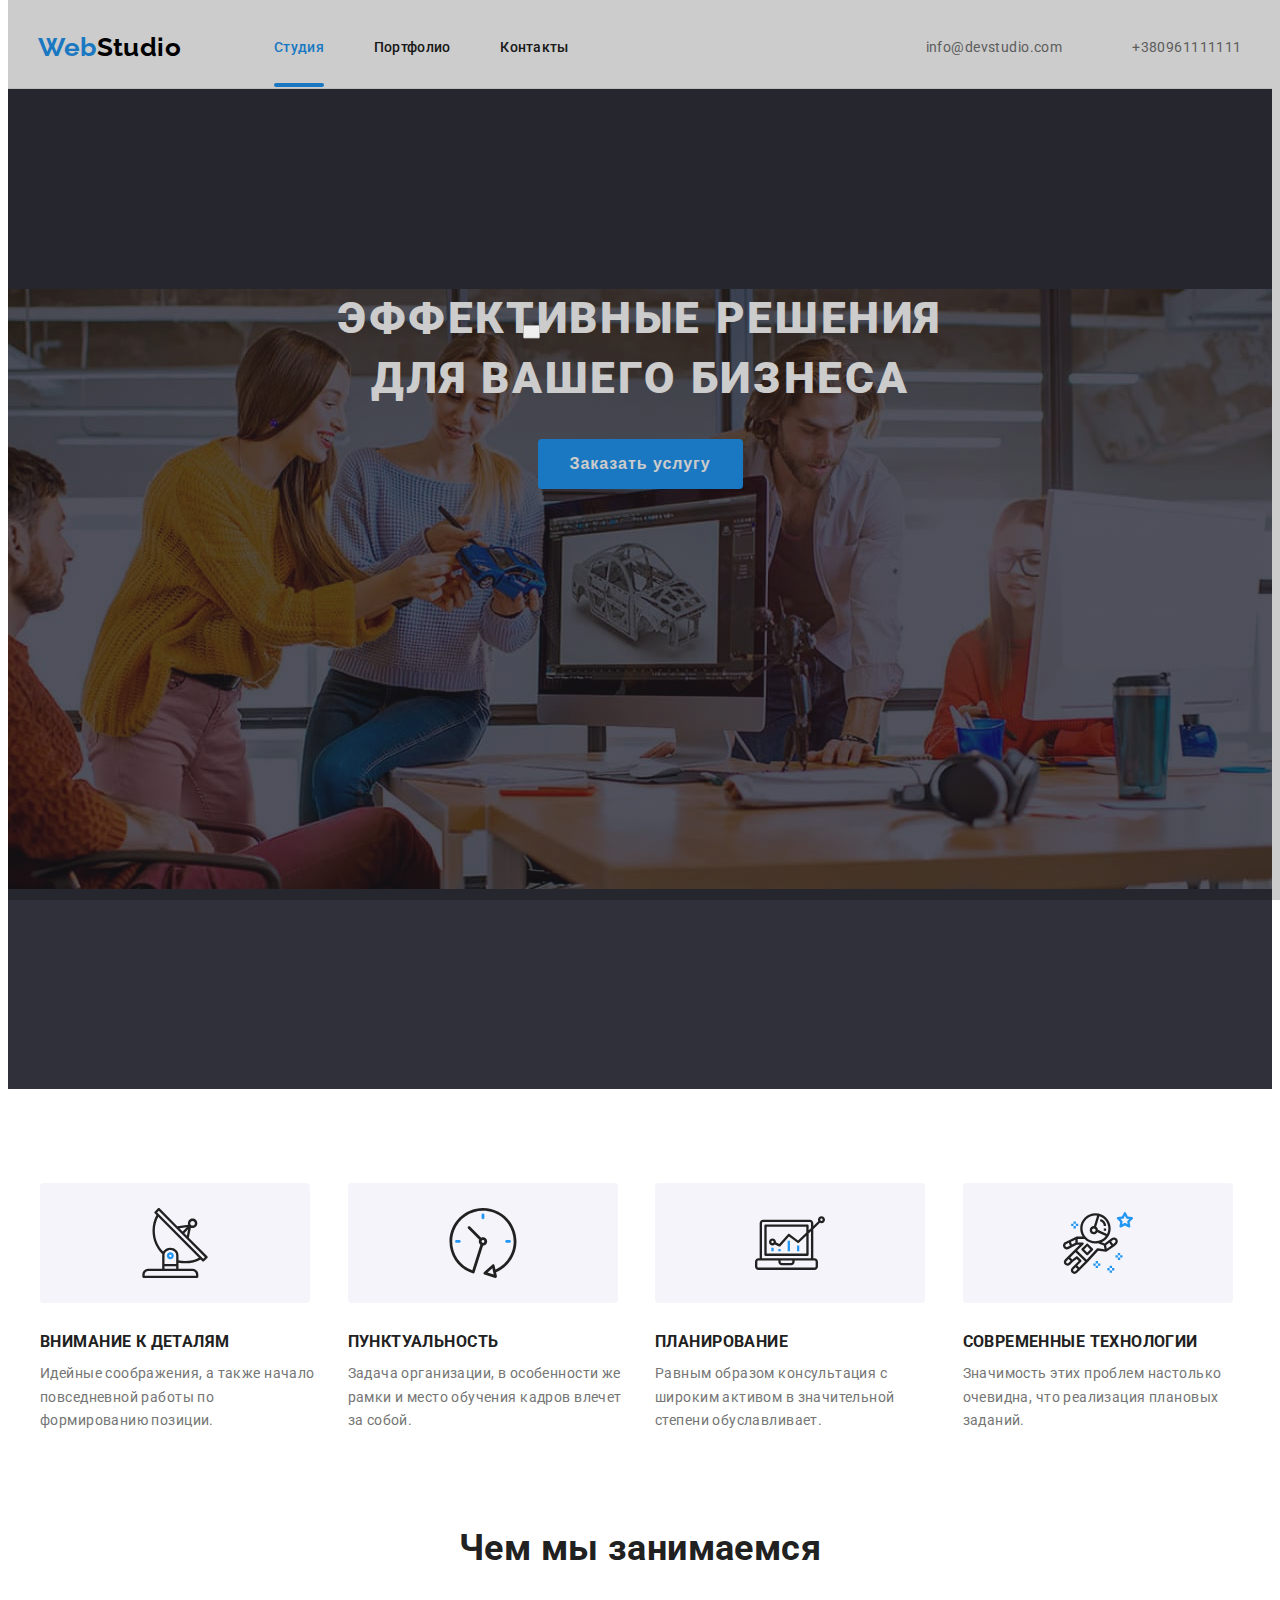
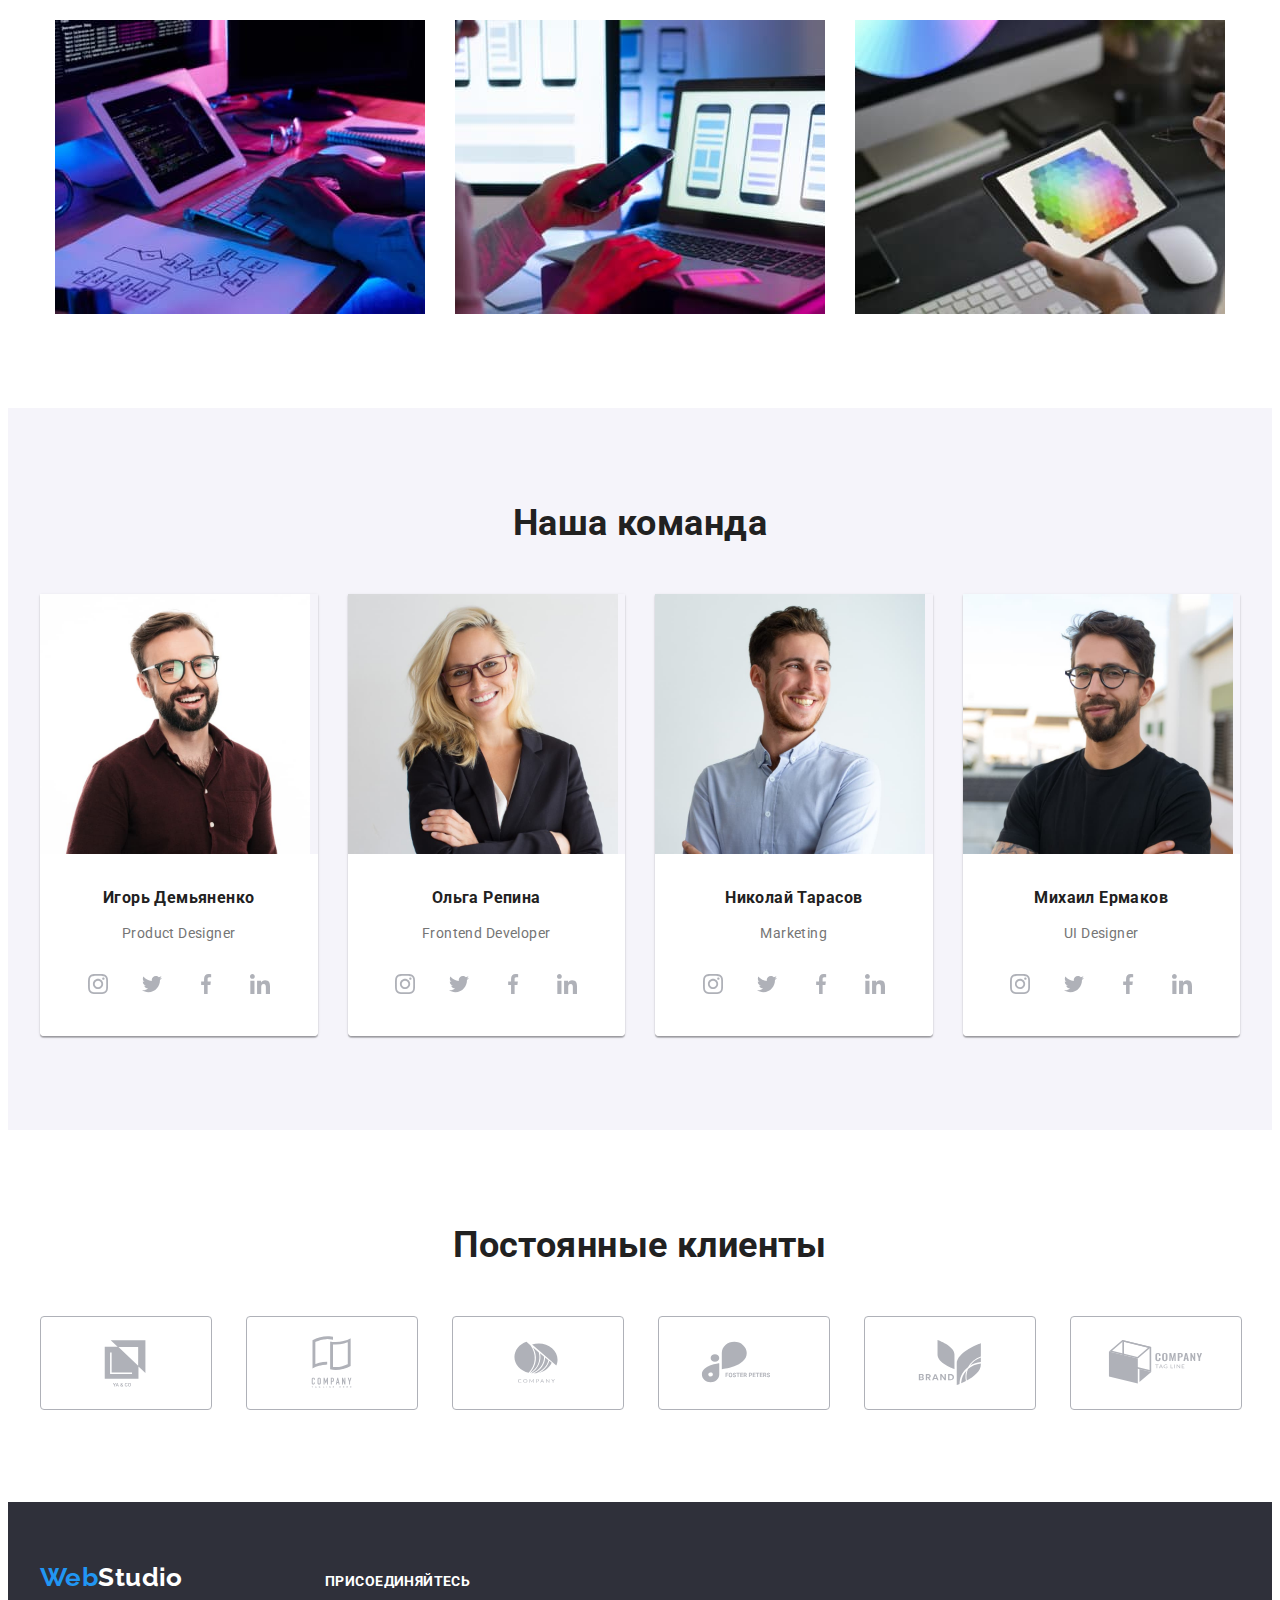
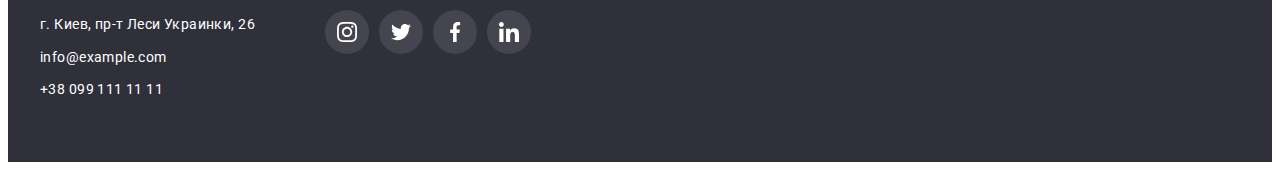
==== commit db2e216f: "8" ====
--- a/index.html
+++ b/index.html
@@ -374,7 +374,7 @@
     <div class="modal">
         <button class="modal-close data-modal-close">
             <svg class="modal-close-icon" width="18" height="18">
-                <use href="./images/close.svg"></use>
+                <use href="./images/icons.svg#icon-close"></use>
               </svg>
         </button>
     </div>
--- a/css/styles.css
+++ b/css/styles.css
@@ -534,7 +534,7 @@
   height: 294px;
   transform: translateY(101%);
   transition: transform var(--animation-timing);
-  overflow: auto;}
+  /*overflow: auto;*/}
 .gallery-tumb-wrap {position: relative; overflow: hidden;}
 
 /*МОДАЛЬНОЕ ОКНО*/
@@ -543,10 +543,11 @@
  top: 0;  
  width: 100vw;
  height: 100vh;
+ background-color: rgba(0, 0, 0, 0.2);
  display: flex;
  align-items: center;
  justify-content: center;
- transition: opasity 250ms, visibility 250ms;}
+ transition: opacity 250ms, visibility 250ms;}
 
 .backdrop.is-hidden .modal {transform: scale(0.5);}
 
@@ -558,23 +559,23 @@
   transition: transform 250ms;
   transform: scale(1);}
 
-.modal-close 
-{display: flex;
+/*.modal-close 
+{position: absolute;
+ display: flex;
  width: 30px;
  height: 30px;
  border-radius: 50%;
  border: 1px solid rgba(0, 0, 0, 0.1);
  background-color: var(--sacondary-white-color);
  align-items: center;
- justify-content: center;
- position: absolute;
+ justify-content: center; 
  top: 8px;
  right: 8px;}
 
 .is-hidden 
 {opacity: 0;
 pointer-events: none;
-visibility: hidden;}
+visibility: hidden;}*/
 
 
 
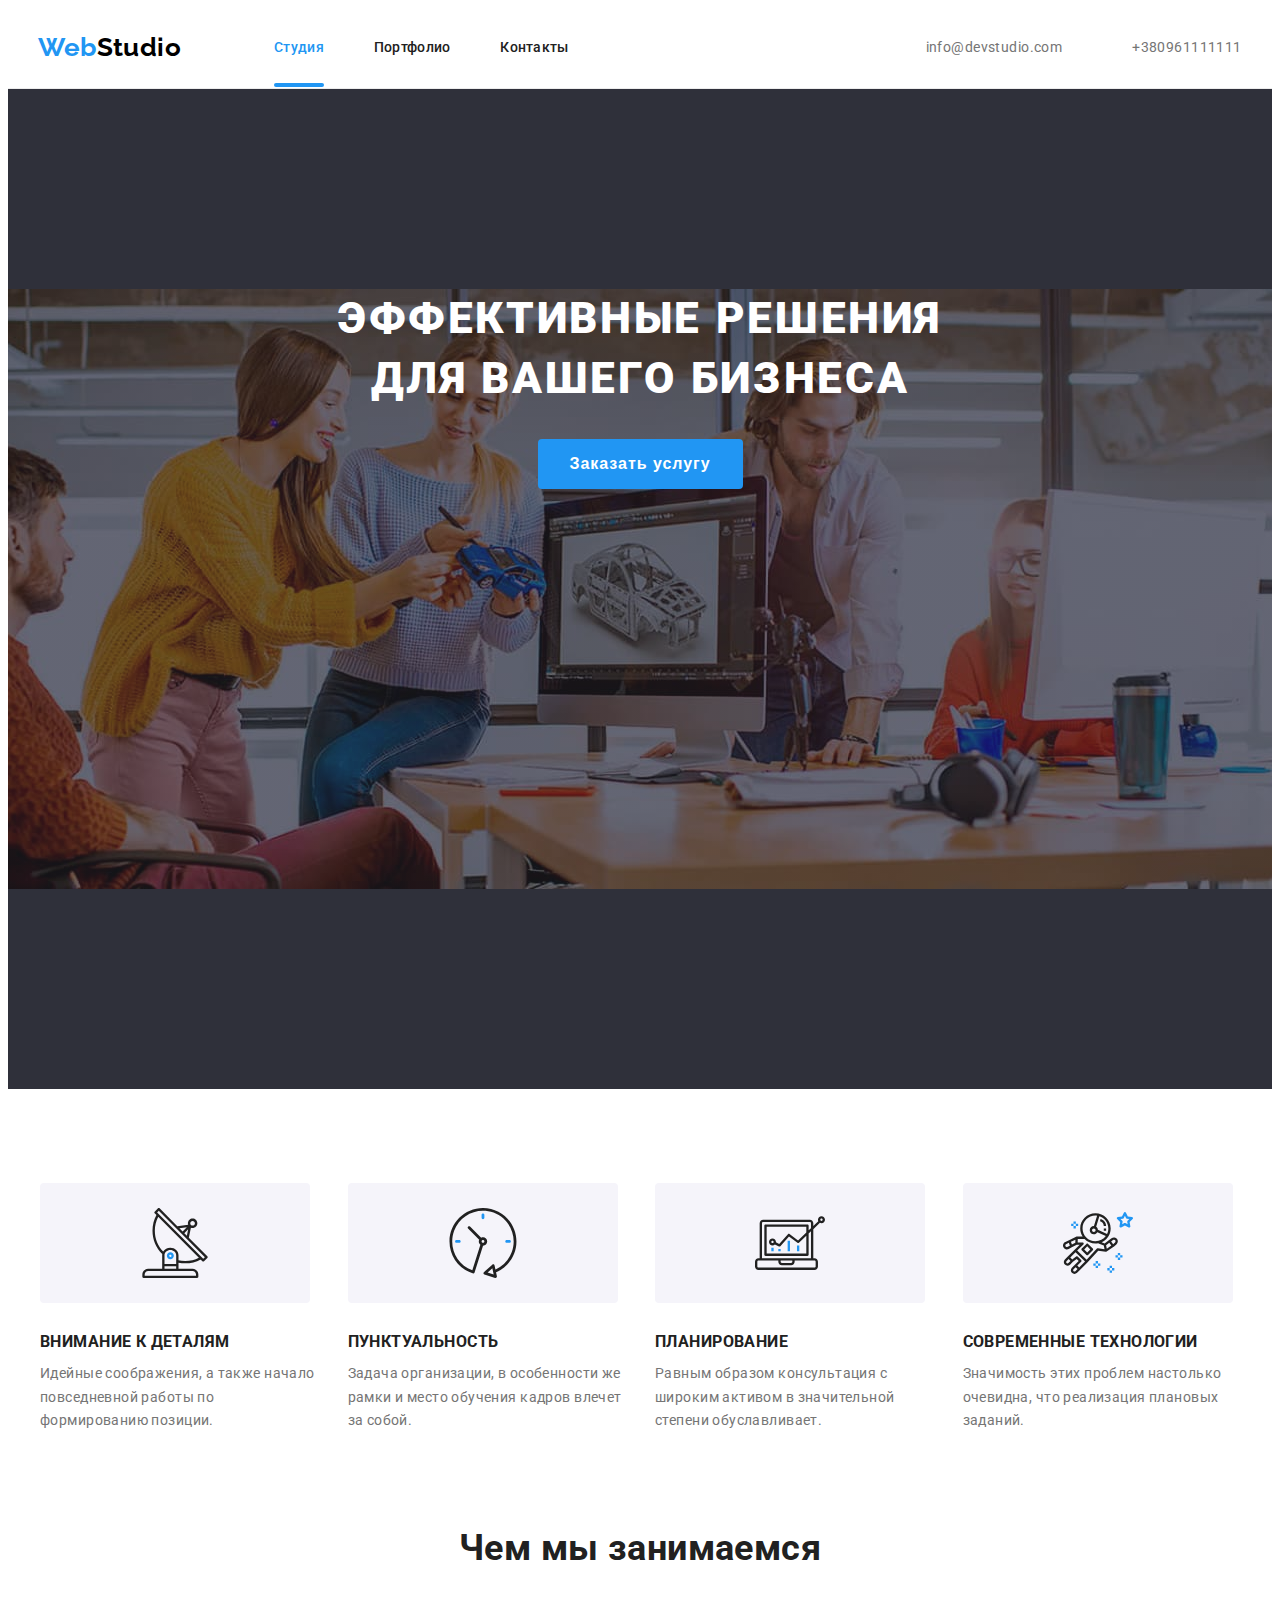
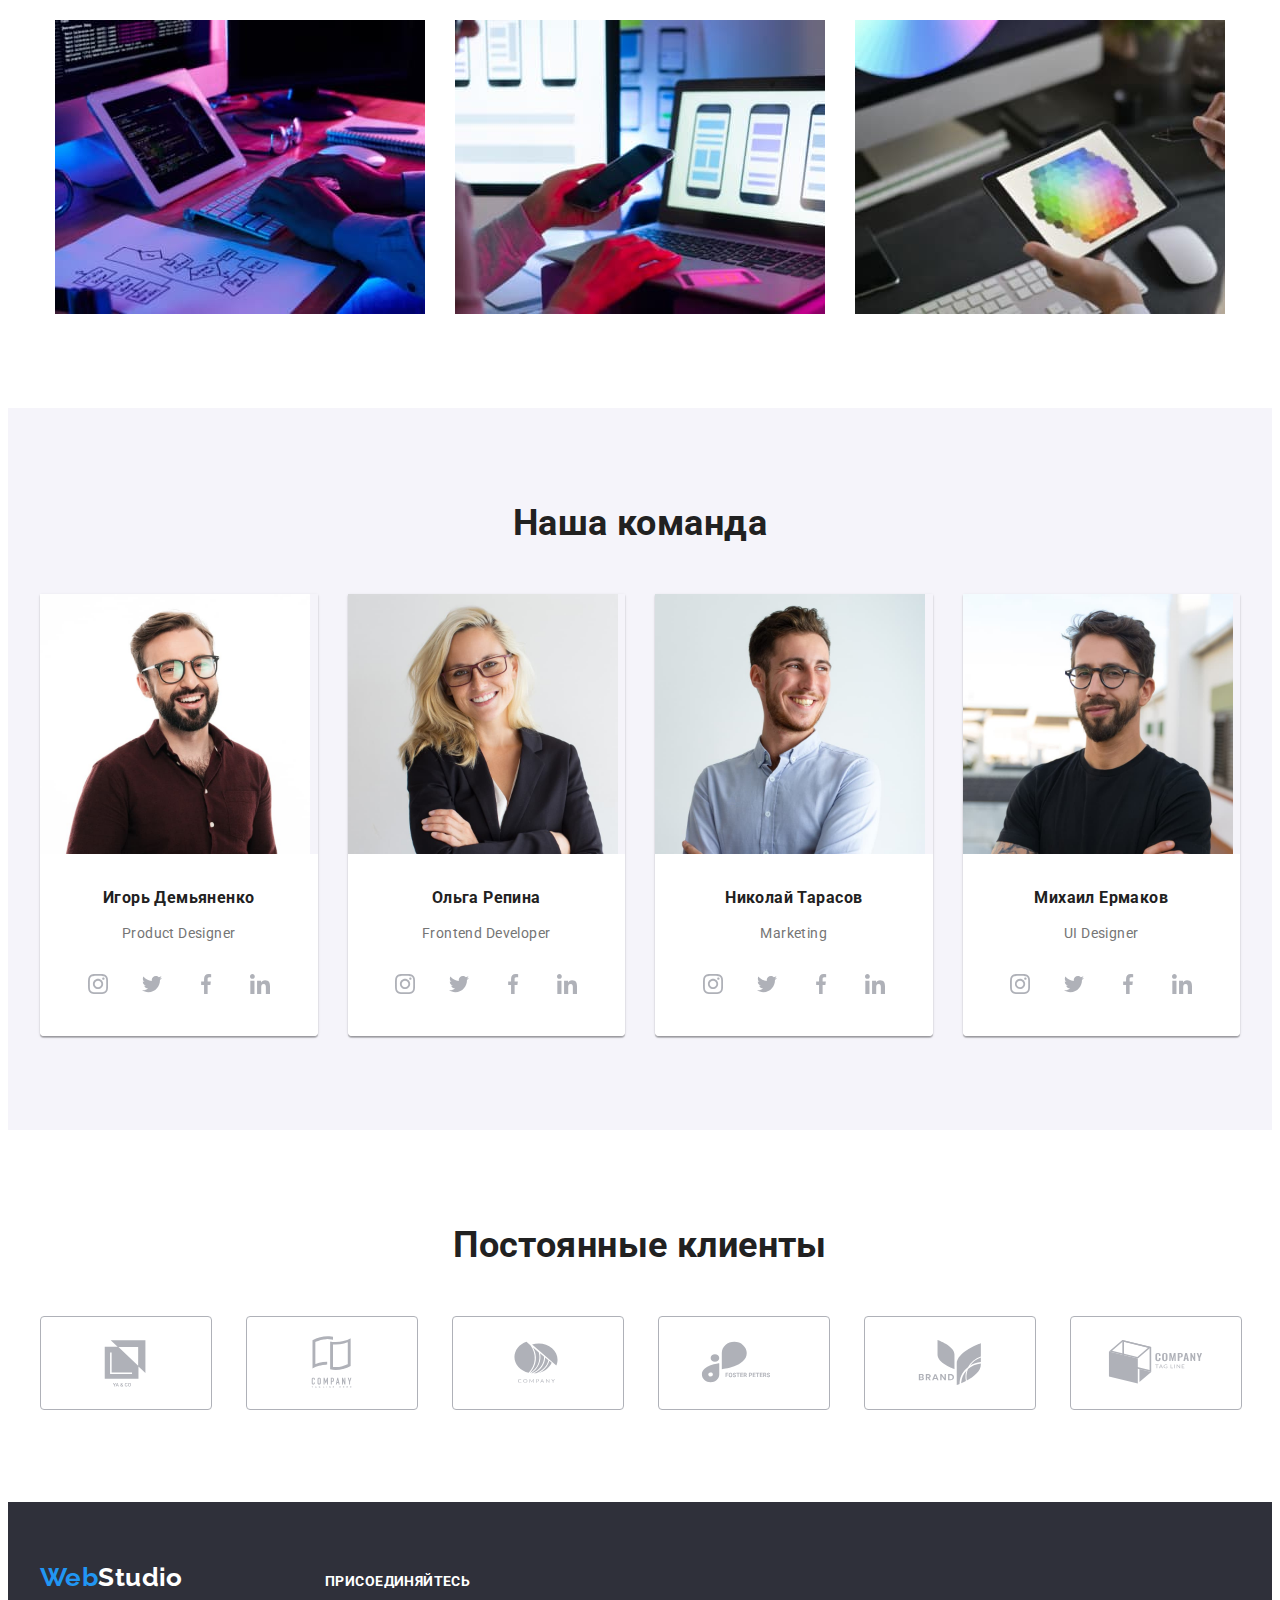
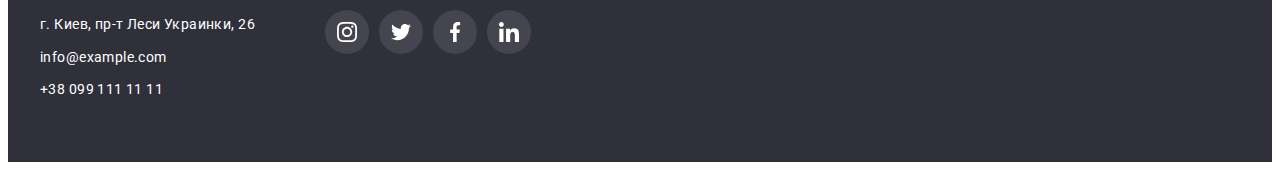
==== commit 7e2787bf: "mo1" ====
--- a/index.html
+++ b/index.html
@@ -46,7 +46,7 @@
       <section class="hero overlay">
           <div class="container">
         <h1 class="hero-title"> Эффективные решения для вашего бизнеса</h1>
-        <button type="button" class="hero-button data-modal-open">Заказать услугу</button>
+        <button type="button" class="hero-button" data-modal-open>Заказать услугу</button>
         </div>
       </section>
     <section class="section-advantage">
@@ -370,9 +370,9 @@
       </section>
     </div>
 </footer>
-<div class="backdrop data-modal is-hidden">
+<div class="backdrop  is-hidden" data-modal>
     <div class="modal">
-        <button class="modal-close data-modal-close">
+        <button type="button" class="modal-close" data-modal-close>
             <svg class="modal-close-icon" width="18" height="18">
                 <use href="./images/icons.svg#icon-close"></use>
               </svg>
--- a/css/styles.css
+++ b/css/styles.css
@@ -281,10 +281,10 @@
 align-items: center;}     
 
 .masters-social-link:hover, .masters-social-link:focus 
-{background-color: var(--accent-color); transform: var(--animation-timing)}
+{background-color: var(--accent-color); transform: var(--animation-timing);}
 .masters-social-link:hover .masters-social-icon,
 .masters-social-link:focus .masters-social-icon 
-{fill: var(--sacondary-white-color); transform: var(--animation-timing)}
+{fill: var(--sacondary-white-color); transform: var(--animation-timing);}
 
 .masters-social-list 
 {display: flex;
@@ -336,9 +336,9 @@
   color: #afb1b8;}
   
  .client-link:hover , 
- .client-link:focus  {border-color: #2196f3; transform: var(--animation-timing)}
+ .client-link:focus  {border-color: #2196f3; transform: var(--animation-timing);}
   .client-link:hover .client-icon,
-  .client-link:focus .client-icon {fill: #2196f3; transform: var(--animation-timing)}
+  .client-link:focus .client-icon {fill: #2196f3; transform: var(--animation-timing);}
 
 .client-icon {  
   fill: currentColor; 
@@ -407,7 +407,7 @@
     
     .footer-icon-link:hover,
     .footer-icon-link:focus {background-color: var(--accent-color);
-                             transform: var(--animation-timing)}
+                             transform: var(--animation-timing);}
     
 
 
@@ -424,7 +424,7 @@
     border: 0;
     padding: 10px 32px;  }
     
-    .hero-button:hover {background-color:#188ce8; transform: var(--animation-timing)}
+    .hero-button:hover {background-color:#188ce8; transform: var(--animation-timing);}
 
     .sacondary-button:hover {
     color: var(--white-color);
@@ -509,7 +509,7 @@
     0px 1px 1px rgba(0, 0, 0, 0.12),
     0px 4px 4px rgba(0, 0, 0, 0.06),                                       
     1px 4px 6px rgba(0, 0, 0, 0.16);
-    transform: var(--animation-timing)}
+    transform: var(--animation-timing);}
  
 .section-projects {
   padding-top: 94px;
@@ -519,7 +519,7 @@
 .list-wrap {position: relative;}
 .list-wrap:hover .gallery-img-text 
 {transform: translateY(0);
- transform: var(--animation-timing)}
+ transform: var(--animation-timing);}
 .gallery-img-text 
  {position: absolute;
   top: 0;
@@ -540,7 +540,8 @@
 /*МОДАЛЬНОЕ ОКНО*/
 .backdrop
 {position: fixed;
- top: 0;  
+ top: 0; 
+ left: 0; 
  width: 100vw;
  height: 100vh;
  background-color: rgba(0, 0, 0, 0.2);
@@ -552,14 +553,17 @@
 .backdrop.is-hidden .modal {transform: scale(0.5);}
 
 .modal 
- {width: 500px;
-  min-height: 500px;
-  border-color: var(--sacondary-white-color);
-  border-radius: 4px;
-  transition: transform 250ms;
-  transform: scale(1);}
-
-/*.modal-close 
+ {/*position: absolute;
+  top: 50%;
+  left: 50%;  
+  transform: translate(-50%, -50%);*/
+  width: 528px;
+  min-height: 581px;
+  background-color: var(--sacondary-white-color);
+  border-radius: 4px;   
+  transition: transform var(--animation-timing);}
+
+.modal-close 
 {position: absolute;
  display: flex;
  width: 30px;
@@ -572,10 +576,10 @@
  top: 8px;
  right: 8px;}
 
-.is-hidden 
+ .is-hidden 
 {opacity: 0;
 pointer-events: none;
-visibility: hidden;}*/
+visibility: hidden;}
 
 
 
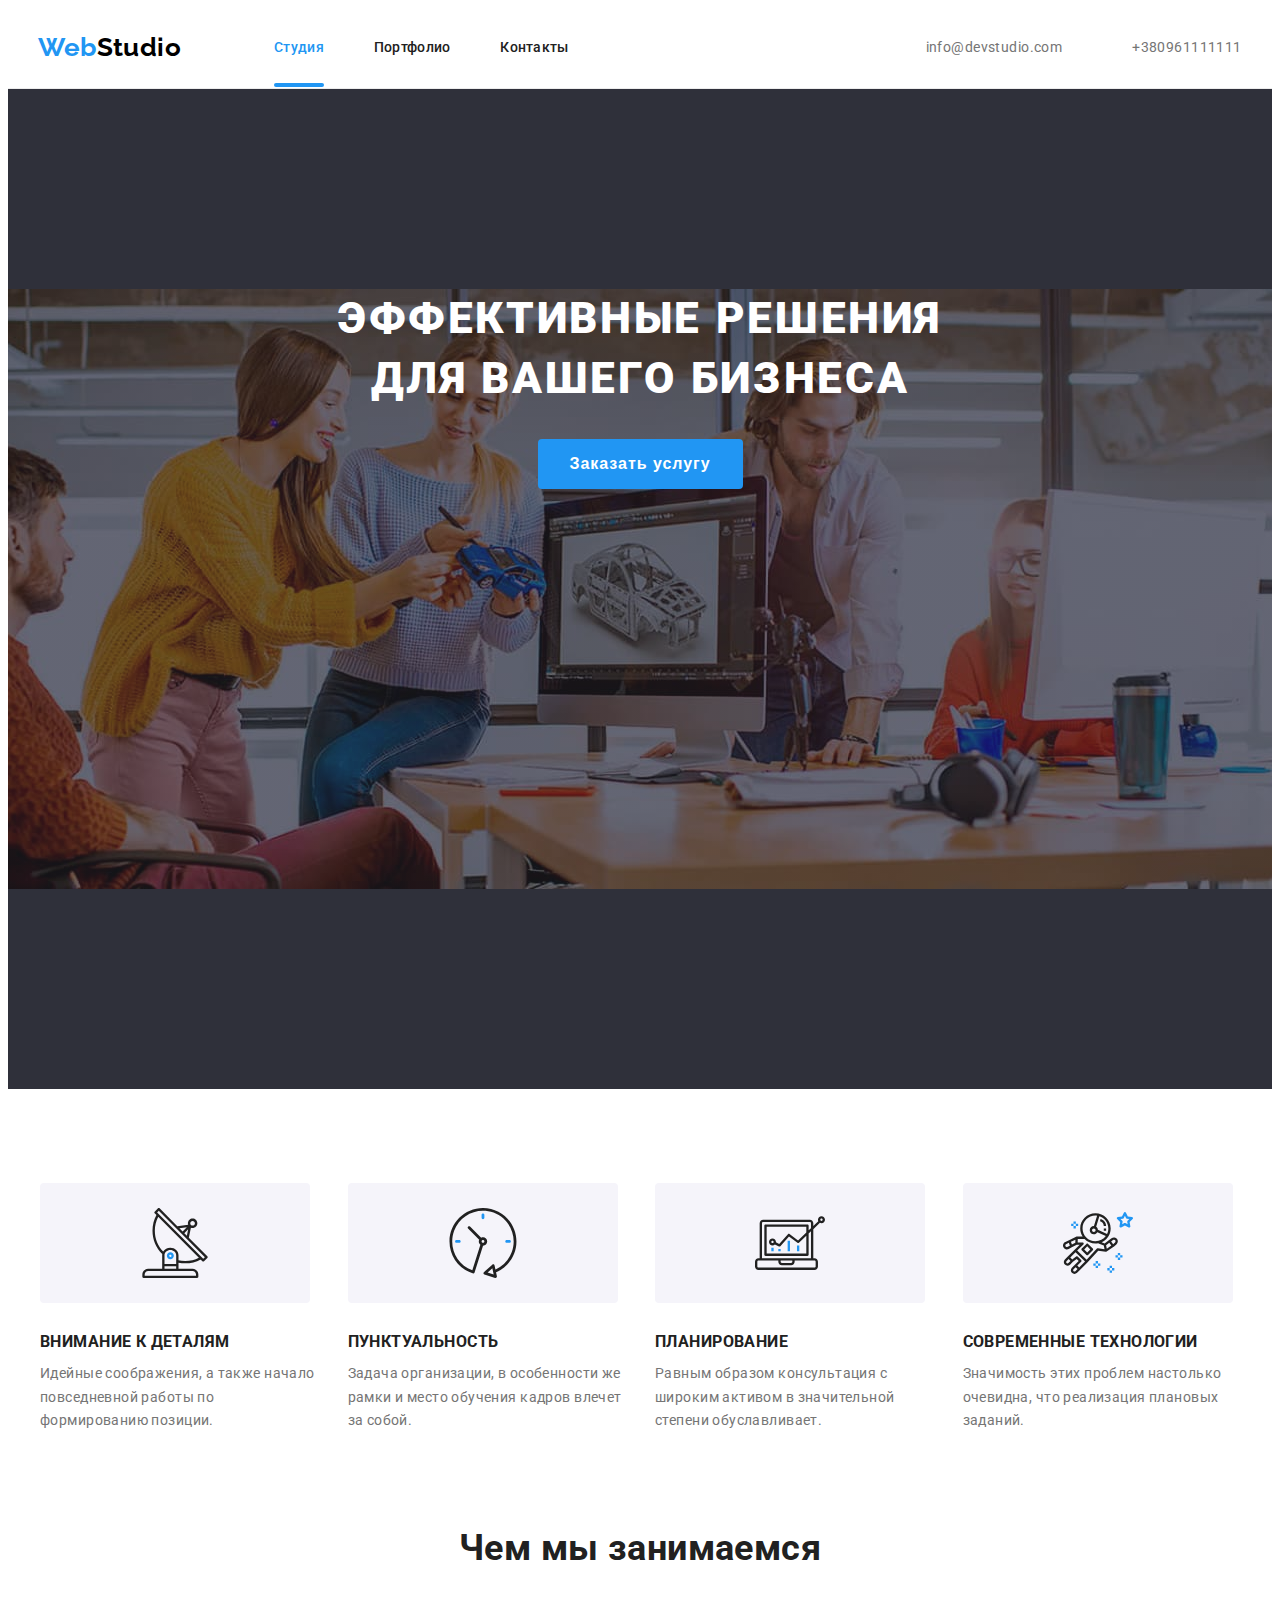
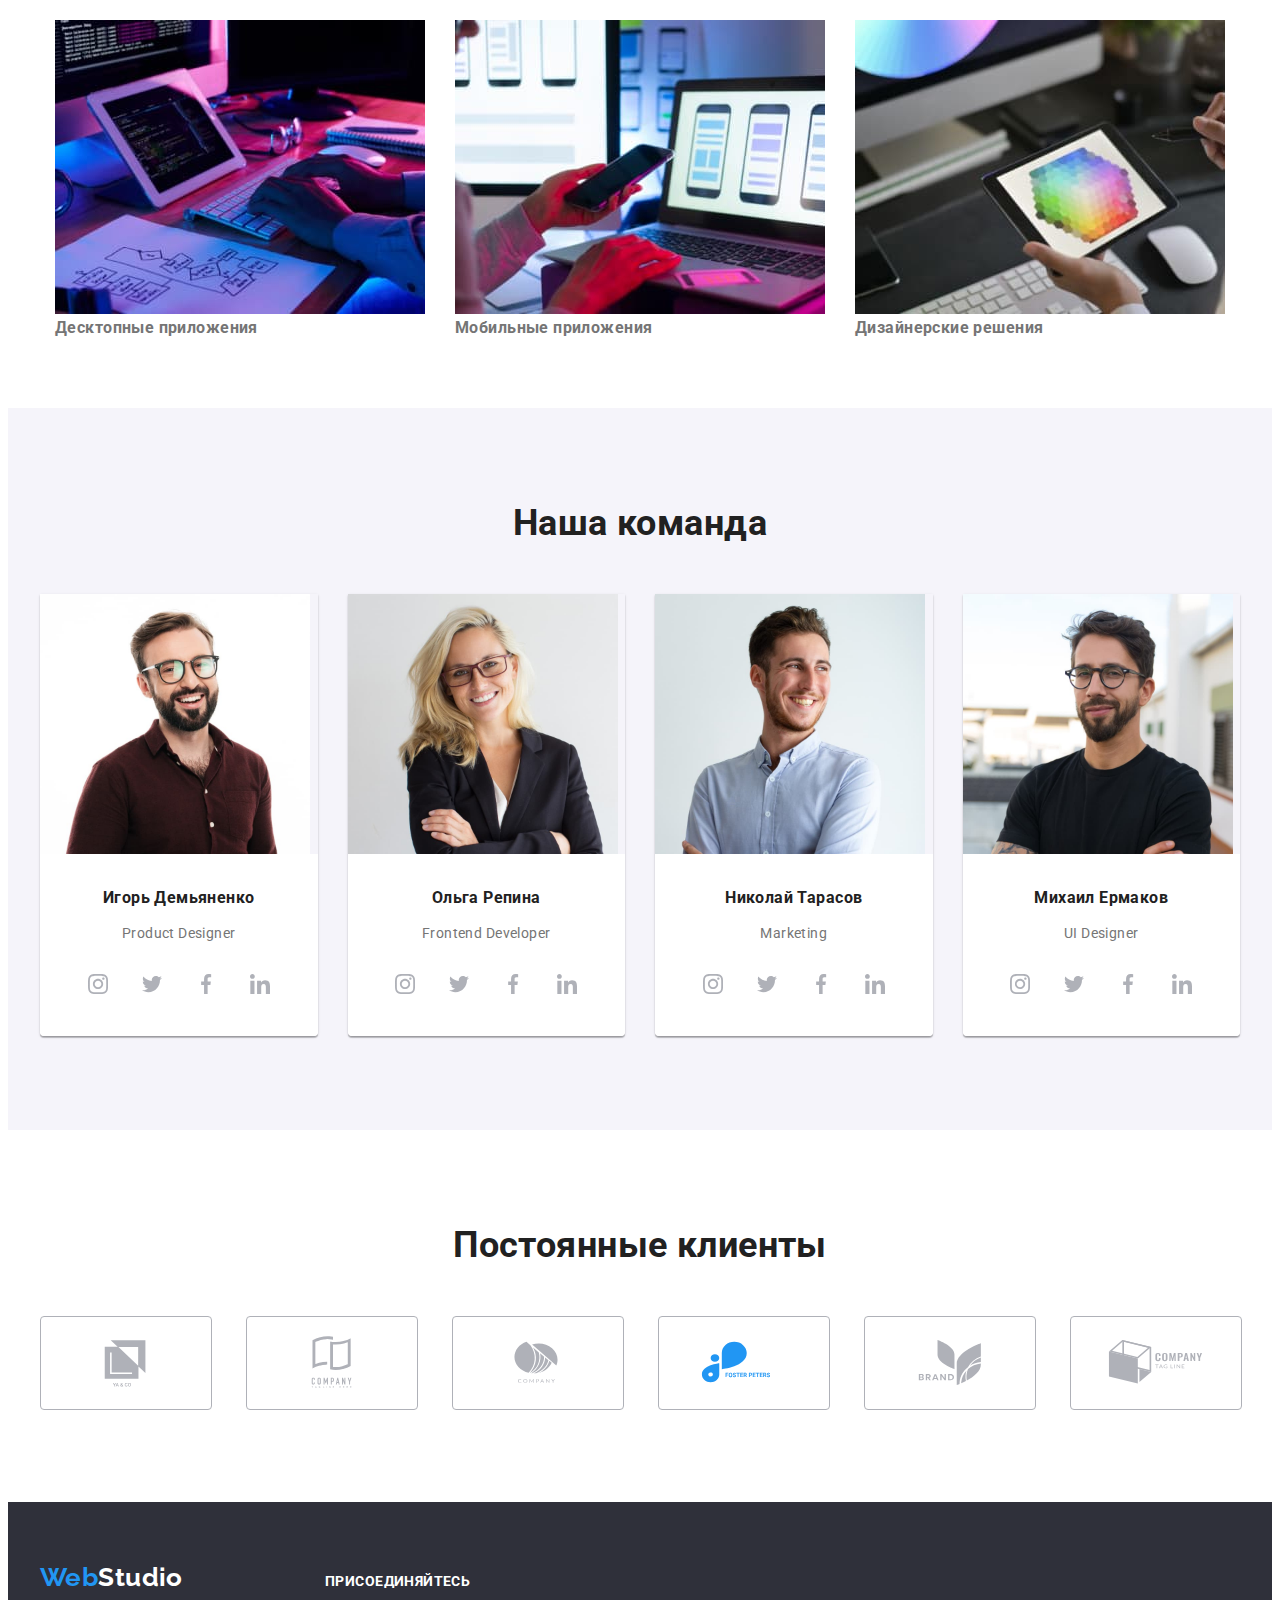
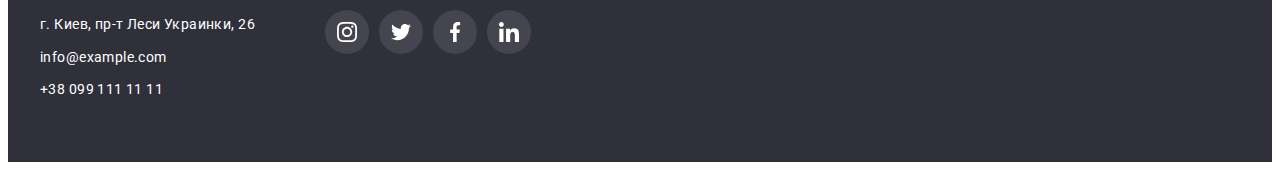
==== commit 61ebfa4d: "newicons" ====
--- a/index.html
+++ b/index.html
@@ -78,7 +78,7 @@
                       <use href="./images/icons.svg#icon-diagram"></use>                     
                     </svg>
                   </div>
-               <h3 class="advantage-title">Планирование</h3>
+                  <h3 class="advantage-title">Планирование</h3>
                <p>Равным образом консультация с широким активом в значительной степени
                 обуславливает.</p>
             </li>
@@ -100,13 +100,25 @@
         <ul class="directions-photos">
             <li class="list"><img class="directions-photo" 
                 src="./images/employment-1.jpg" alt="работник пишет программный код" 
-                width="370" height="294"/></li>
+                width="370" height="294"/>
+                <div class="box-label">
+                    <h3 class="label-title">Десктопные приложения</h3>
+                </div>
+            </li>
             <li class="list"><img class="directions-photo" 
                 src="./images/employment-2.jpg" alt="на мониторе проект структуры приложения для телефона"
-                width="370" height="294"/></li>
+                width="370" height="294"/>
+                <div class="box-label">
+                    <h3 class="label-title">Мобильные приложения</h3>
+                </div>
+            </li>
             <li class="list"><img class="directions-photo" 
                 src="./images/employment-3.jpg" alt="на планшете палитры цветов" 
-                width="370" height="294"/></li>
+                width="370" height="294"/>
+                <div class="box-label">
+                    <h3 class="label-title">Дизайнерские решения</h3>
+                </div>
+            </li>
         </ul>
         </div>
     </section>
--- a/css/styles.css
+++ b/css/styles.css
@@ -236,6 +236,7 @@
    .directions-photos .list 
    {margin-left: 30px;
     text-align: center;}
+.box-label {position: absolute;}
 
 /* Наша команда */
 
@@ -539,47 +540,32 @@
 
 /*МОДАЛЬНОЕ ОКНО*/
 .backdrop
-{position: fixed;
- top: 0; 
- left: 0; 
- width: 100vw;
- height: 100vh;
+{position: fixed; top: 0;  left: 0; width: 100vw; height: 100vh;
  background-color: rgba(0, 0, 0, 0.2);
- display: flex;
- align-items: center;
- justify-content: center;
+ display: flex; align-items: center; justify-content: center;
  transition: opacity 250ms, visibility 250ms;}
-
-.backdrop.is-hidden .modal {transform: scale(0.5);}
-
+.backdrop.is-hidden .modal {transform: scale(0.1);}
 .modal 
- {/*position: absolute;
-  top: 50%;
-  left: 50%;  
-  transform: translate(-50%, -50%);*/
-  width: 528px;
-  min-height: 581px;
+ {/*position: absolute; top: 50%; left: 50%; transform: translate(-50%, -50%);*/
+  width: 528px; min-height: 581px;
   background-color: var(--sacondary-white-color);
   border-radius: 4px;   
-  transition: transform var(--animation-timing);}
-
+  transition: transform var(--animation-timing); transform: scale(1);
+  animation-name: spin; animation-duration: 2s;
+  animation-timing-function: cubic-bezier(0.4, 0, 0.2, 1);
+  animation-iteration-count: 1;}
+@keyframes spin {0% { transform: rotate(0deg) scale(0.1);}
+                 50% { transform: rotate(180deg) scale(0.3);}
+                 100% { transform: rotate(360deg) scale(1); }}
 .modal-close 
-{position: absolute;
- display: flex;
- width: 30px;
- height: 30px;
- border-radius: 50%;
- border: 1px solid rgba(0, 0, 0, 0.1);
+{position: absolute; display: flex;
+ width: 30px; height: 30px;
+ border-radius: 50%; border: 1px solid rgba(0, 0, 0, 0.1);
  background-color: var(--sacondary-white-color);
- align-items: center;
- justify-content: center; 
- top: 8px;
- right: 8px;}
-
+ align-items: center; justify-content: center; 
+ top: 8px; right: 8px;}
  .is-hidden 
-{opacity: 0;
-pointer-events: none;
-visibility: hidden;}
+{opacity: 0; pointer-events: none; visibility: hidden;}
 
 
 
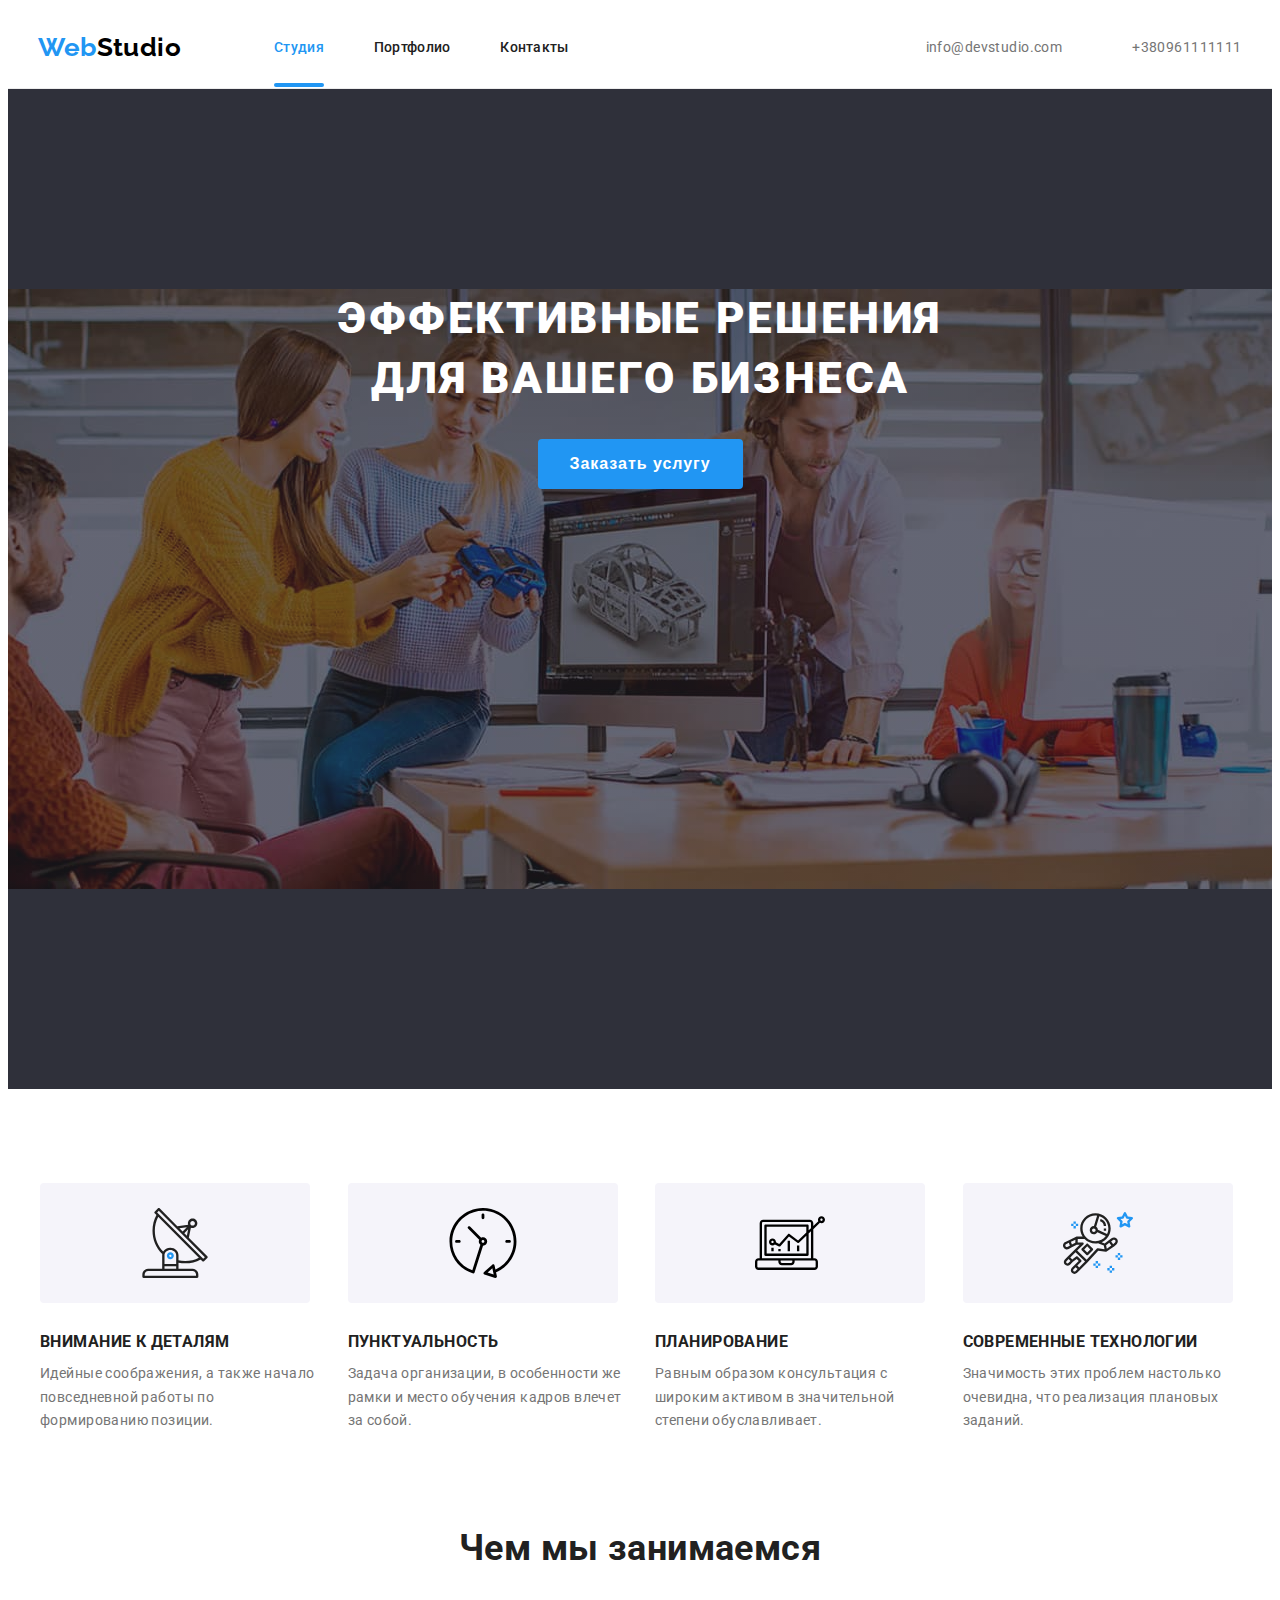
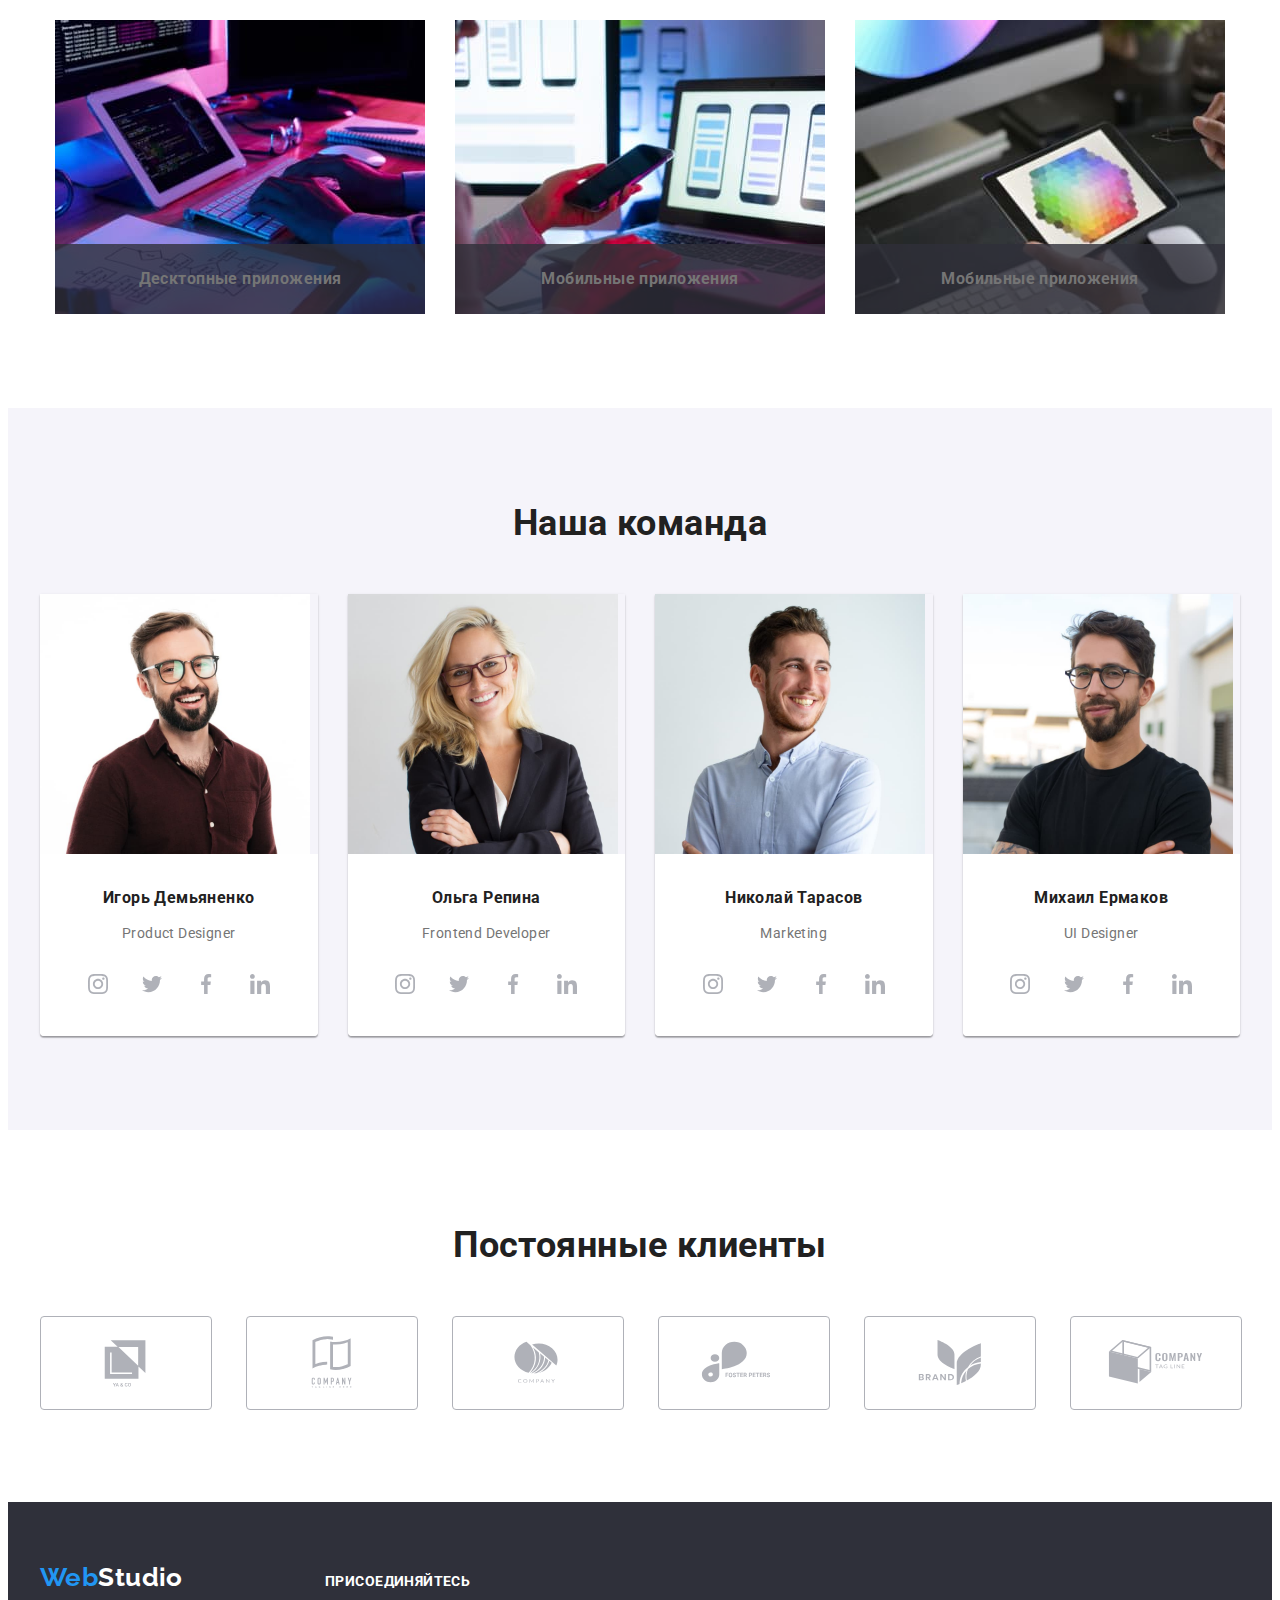
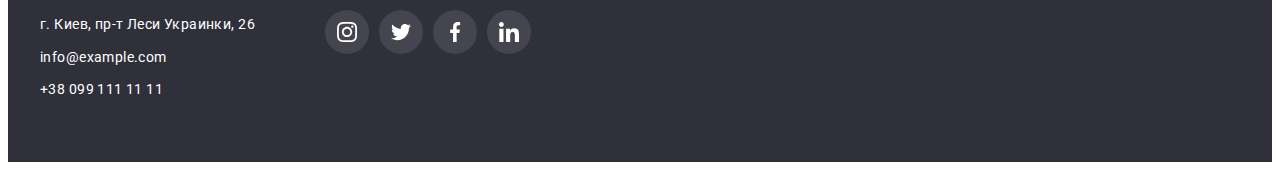
==== commit 08886bfe: "9" ====
--- a/index.html
+++ b/index.html
@@ -116,7 +116,7 @@
                 src="./images/employment-3.jpg" alt="на планшете палитры цветов" 
                 width="370" height="294"/>
                 <div class="box-label">
-                    <h3 class="label-title">Дизайнерские решения</h3>
+                    <h3 class="label-title">Мобильные приложения</h3>
                 </div>
             </li>
         </ul>
--- a/css/styles.css
+++ b/css/styles.css
@@ -235,8 +235,18 @@
     justify-content: center; }
    .directions-photos .list 
    {margin-left: 30px;
-    text-align: center;}
-.box-label {position: absolute;}
+    text-align: center;
+    position: relative;}
+.box-label {position: absolute;
+    bottom: 0;
+    right: 0;
+    left:0;
+    display: flex;
+    align-items: center;
+    justify-content:center;
+    min-height:70px;
+    background: rgba(47, 48, 58, 0.8);
+  }
 
 /* Наша команда */
 
